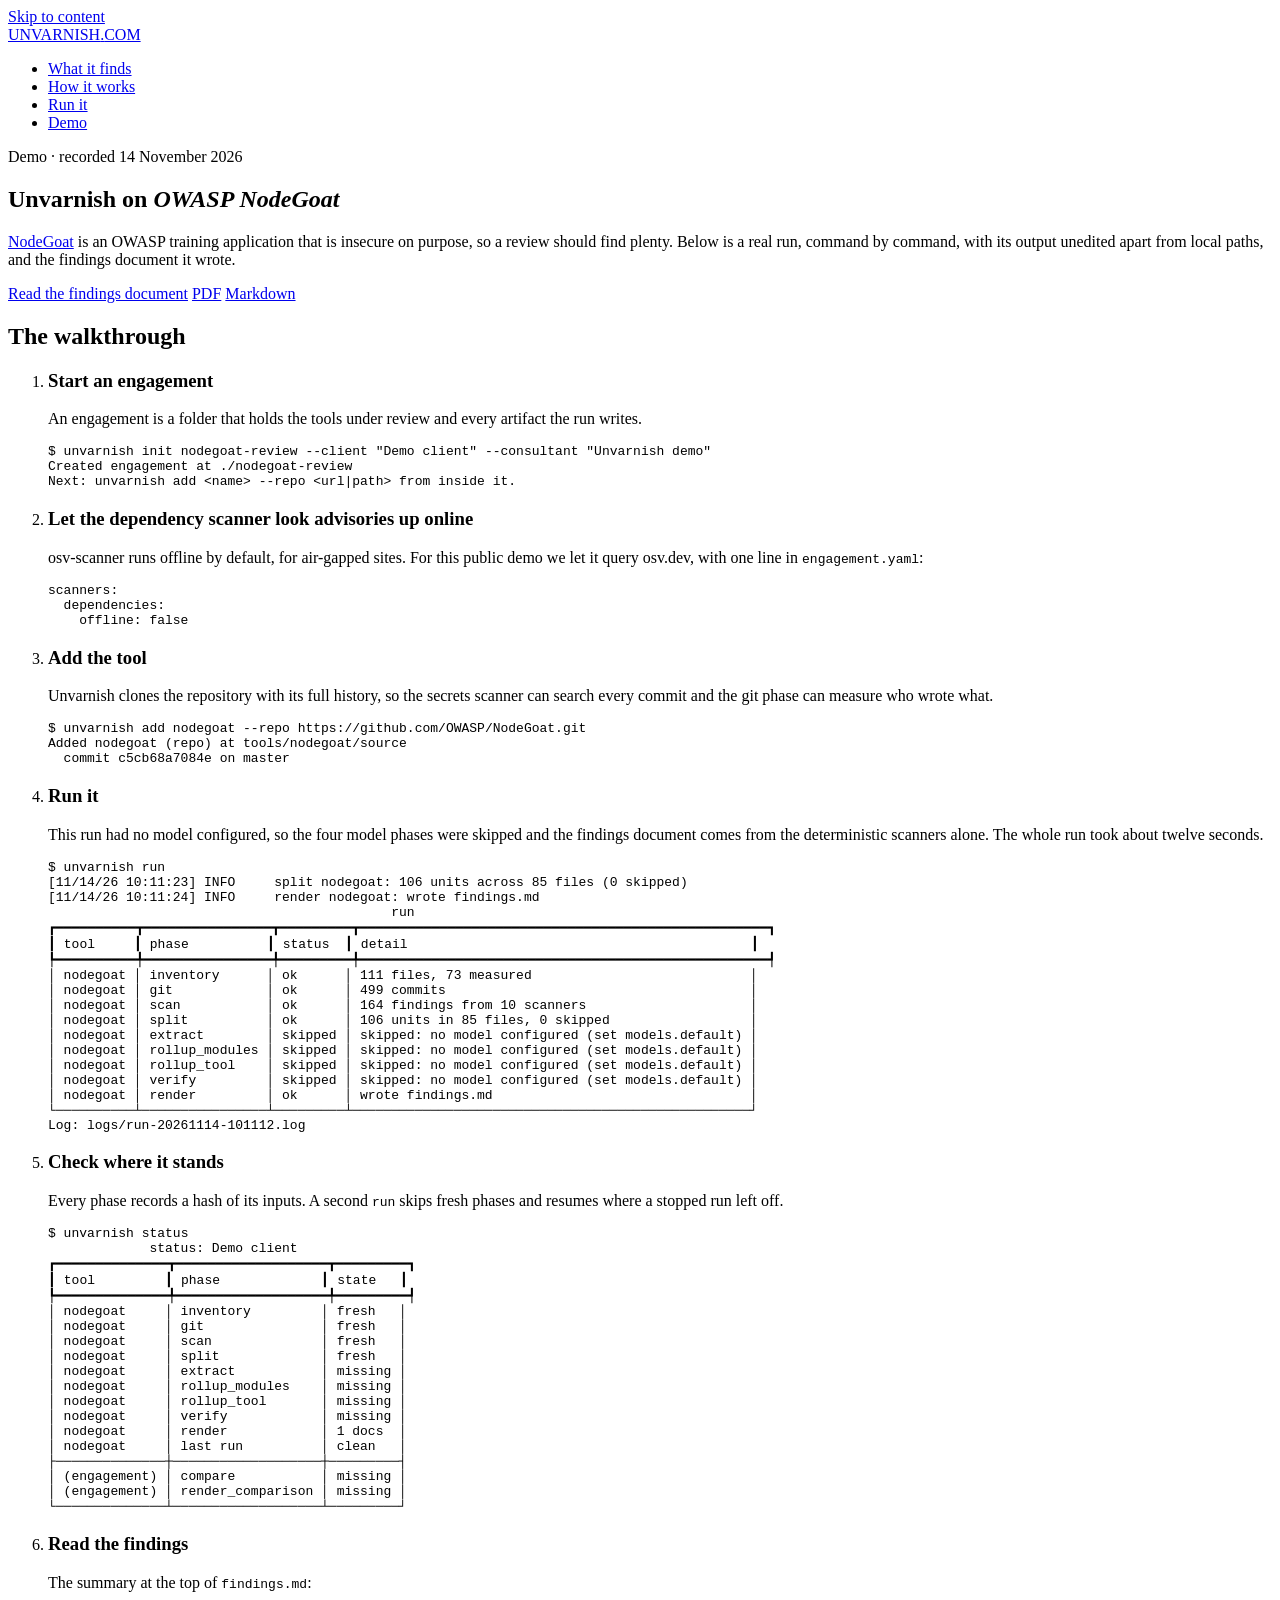
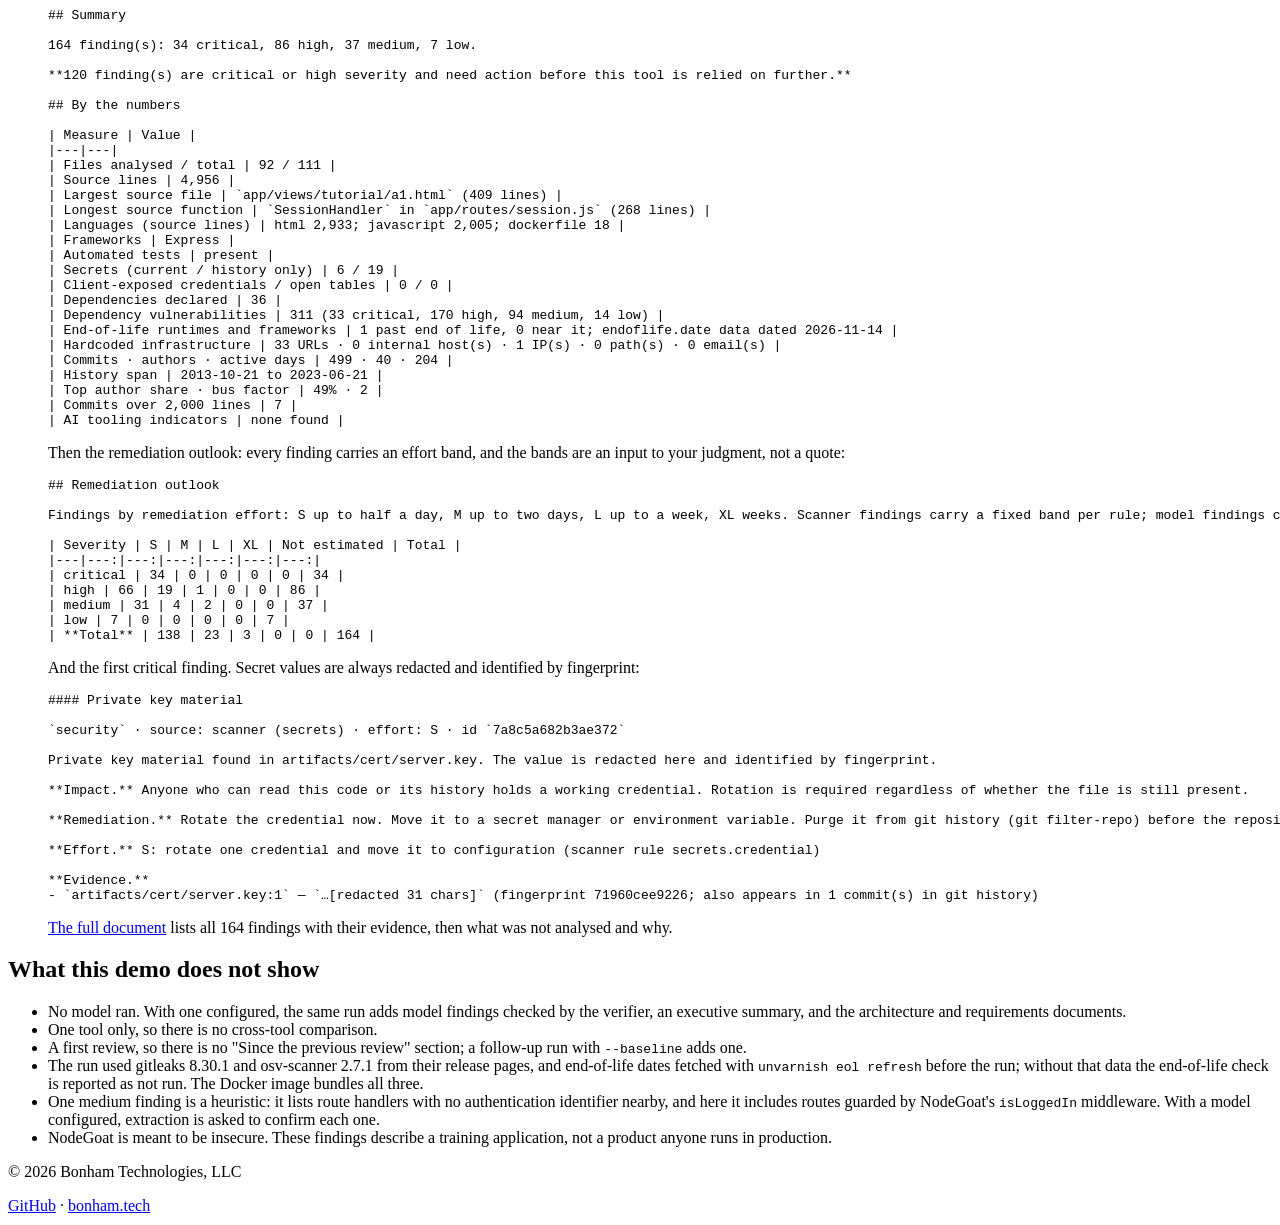
==== site/demo/index.html @ 16185971 "docs: bring site and docs up to date with the public repository (UNVAR-37) The repository went publi" ====
<!DOCTYPE html>
<html lang="en">
<head>
    <meta charset="UTF-8">
    <meta name="viewport" content="width=device-width, initial-scale=1.0">
    <title>Demo: Unvarnish on OWASP NodeGoat | Unvarnish</title>
    <meta name="description" content="A real Unvarnish run on OWASP NodeGoat, a deliberately insecure training app: the commands, their output, and the findings document exactly as produced.">
    <meta name="theme-color" content="#0a0a0b">
    <link rel="canonical" href="https://unvarnish.com/demo/">
    <link rel="icon" href="/favicon.svg" type="image/svg+xml">
    <meta property="og:title" content="Demo: Unvarnish on OWASP NodeGoat">
    <meta property="og:description" content="The commands, their output, and the findings document exactly as produced.">
    <meta property="og:type" content="article">
    <meta property="og:url" content="https://unvarnish.com/demo/">
    <meta property="og:image" content="https://unvarnish.com/og-image.png">
    <meta property="og:image:width" content="1200">
    <meta property="og:image:height" content="630">
    <meta property="og:image:alt" content="Unvarnish: the unvarnished truth about internally built software">
    <meta property="og:site_name" content="Unvarnish">
    <meta name="twitter:card" content="summary_large_image">
    <link rel="preconnect" href="https://fonts.googleapis.com">
    <link rel="preconnect" href="https://fonts.gstatic.com" crossorigin>
    <link href="https://fonts.googleapis.com/css2?family=DM+Sans:wght@400;500;600&amp;family=Geist+Mono:wght@400;600&amp;family=Instrument+Serif:ital@0;1&amp;display=swap" rel="stylesheet">
    <link rel="stylesheet" href="/site.css">
</head>
<body>
<a class="skip-link" href="#main">Skip to content</a>

<header class="top">
    <div class="container bar">
        <a class="logo" href="/">UNVARNISH<span>.</span>COM</a>
        <nav aria-label="Main">
            <ul class="nav-links">
                <li><a href="/#finds">What it finds</a></li>
                <li><a href="/#how">How it works</a></li>
                <li><a href="/#run">Run it</a></li>
                <li><a href="/demo/" aria-current="page">Demo</a></li>
            </ul>
        </nav>
    </div>
</header>

<main id="main">
    <section class="page-head">
        <div class="container">
            <p class="eyebrow">Demo · recorded 14 November 2026</p>
            <h1>Unvarnish on <em>OWASP NodeGoat</em></h1>
            <p class="lede"><a href="https://github.com/OWASP/NodeGoat">NodeGoat</a> is an
                OWASP training application that is insecure on purpose, so a review should find
                plenty. Below is a real run, command by command, with its output unedited apart
                from local paths, and the findings document it wrote.</p>
            <div class="downloads">
                <a class="btn btn-primary" href="/demo/nodegoat-findings.html">Read the findings document</a>
                <a class="btn btn-ghost" href="/demo/nodegoat-findings.pdf">PDF</a>
                <a class="btn btn-ghost" href="/demo/nodegoat-findings.md">Markdown</a>
            </div>
        </div>
    </section>

    <section class="section">
        <div class="container">
            <h2>The walkthrough</h2>
            <ol class="walk">
                <li>
                    <h3>Start an engagement</h3>
                    <p>An engagement is a folder that holds the tools under review and every
                        artifact the run writes.</p>
                    <pre class="term" tabindex="0"><code><span class="prompt">$</span> unvarnish init nodegoat-review --client &quot;Demo client&quot; --consultant &quot;Unvarnish demo&quot;
<span class="out">Created engagement at ./nodegoat-review</span>
<span class="out">Next: unvarnish add &lt;name&gt; --repo &lt;url|path&gt; from inside it.</span></code></pre>
                </li>
                <li>
                    <h3>Let the dependency scanner look advisories up online</h3>
                    <p>osv-scanner runs offline by default, for air-gapped sites. For this public
                        demo we let it query osv.dev, with one line in
                        <code>engagement.yaml</code>:</p>
                    <pre class="term" tabindex="0"><code><span class="out">scanners:
  dependencies:
    offline: false</span></code></pre>
                </li>
                <li>
                    <h3>Add the tool</h3>
                    <p>Unvarnish clones the repository with its full history, so the secrets
                        scanner can search every commit and the git phase can measure who wrote
                        what.</p>
                    <pre class="term" tabindex="0"><code><span class="prompt">$</span> unvarnish add nodegoat --repo https://github.com/OWASP/NodeGoat.git
<span class="out">Added nodegoat (repo) at tools/nodegoat/source</span>
<span class="out">  commit c5cb68a7084e on master</span></code></pre>
                </li>
                <li>
                    <h3>Run it</h3>
                    <p>This run had no model configured, so the four model phases were
                        skipped and the findings document comes from the deterministic scanners
                        alone. The whole run took about twelve seconds.</p>
                    <pre class="term" tabindex="0"><code><span class="prompt">$</span> unvarnish run
<span class="out">[11/14/26 10:11:23] INFO     split nodegoat: 106 units across 85 files (0 skipped)</span>
<span class="out">[11/14/26 10:11:24] INFO     render nodegoat: wrote findings.md</span>
<span class="out">                                            run</span>
<span class="out">┏━━━━━━━━━━┳━━━━━━━━━━━━━━━━┳━━━━━━━━━┳━━━━━━━━━━━━━━━━━━━━━━━━━━━━━━━━━━━━━━━━━━━━━━━━━━━┓</span>
<span class="out">┃ tool     ┃ phase          ┃ status  ┃ detail                                            ┃</span>
<span class="out">┡━━━━━━━━━━╇━━━━━━━━━━━━━━━━╇━━━━━━━━━╇━━━━━━━━━━━━━━━━━━━━━━━━━━━━━━━━━━━━━━━━━━━━━━━━━━━┩</span>
<span class="out">│ nodegoat │ inventory      │ ok      │ 111 files, 73 measured                            │</span>
<span class="out">│ nodegoat │ git            │ ok      │ 499 commits                                       │</span>
<span class="out">│ nodegoat │ scan           │ ok      │ 164 findings from 10 scanners                     │</span>
<span class="out">│ nodegoat │ split          │ ok      │ 106 units in 85 files, 0 skipped                  │</span>
<span class="out">│ nodegoat │ extract        │ skipped │ skipped: no model configured (set models.default) │</span>
<span class="out">│ nodegoat │ rollup_modules │ skipped │ skipped: no model configured (set models.default) │</span>
<span class="out">│ nodegoat │ rollup_tool    │ skipped │ skipped: no model configured (set models.default) │</span>
<span class="out">│ nodegoat │ verify         │ skipped │ skipped: no model configured (set models.default) │</span>
<span class="out">│ nodegoat │ render         │ ok      │ wrote findings.md                                 │</span>
<span class="out">└──────────┴────────────────┴─────────┴───────────────────────────────────────────────────┘</span>
<span class="out">Log: logs/run-20261114-101112.log</span></code></pre>
                </li>
                <li>
                    <h3>Check where it stands</h3>
                    <p>Every phase records a hash of its inputs. A second <code>run</code> skips
                        fresh phases and resumes where a stopped run left off.</p>
                    <pre class="term" tabindex="0"><code><span class="prompt">$</span> unvarnish status
<span class="out">             status: Demo client</span>
<span class="out">┏━━━━━━━━━━━━━━┳━━━━━━━━━━━━━━━━━━━┳━━━━━━━━━┓</span>
<span class="out">┃ tool         ┃ phase             ┃ state   ┃</span>
<span class="out">┡━━━━━━━━━━━━━━╇━━━━━━━━━━━━━━━━━━━╇━━━━━━━━━┩</span>
<span class="out">│ nodegoat     │ inventory         │ fresh   │</span>
<span class="out">│ nodegoat     │ git               │ fresh   │</span>
<span class="out">│ nodegoat     │ scan              │ fresh   │</span>
<span class="out">│ nodegoat     │ split             │ fresh   │</span>
<span class="out">│ nodegoat     │ extract           │ missing │</span>
<span class="out">│ nodegoat     │ rollup_modules    │ missing │</span>
<span class="out">│ nodegoat     │ rollup_tool       │ missing │</span>
<span class="out">│ nodegoat     │ verify            │ missing │</span>
<span class="out">│ nodegoat     │ render            │ 1 docs  │</span>
<span class="out">│ nodegoat     │ last run          │ clean   │</span>
<span class="out">├──────────────┼───────────────────┼─────────┤</span>
<span class="out">│ (engagement) │ compare           │ missing │</span>
<span class="out">│ (engagement) │ render_comparison │ missing │</span>
<span class="out">└──────────────┴───────────────────┴─────────┘</span></code></pre>
                </li>
                <li>
                    <h3>Read the findings</h3>
                    <p>The summary at the top of <code>findings.md</code>:</p>
                    <pre class="term md" tabindex="0"><code>## Summary

164 finding(s): 34 critical, 86 high, 37 medium, 7 low.

**120 finding(s) are critical or high severity and need action before this tool is relied on further.**

## By the numbers

| Measure | Value |
|---|---|
| Files analysed / total | 92 / 111 |
| Source lines | 4,956 |
| Largest source file | `app/views/tutorial/a1.html` (409 lines) |
| Longest source function | `SessionHandler` in `app/routes/session.js` (268 lines) |
| Languages (source lines) | html 2,933; javascript 2,005; dockerfile 18 |
| Frameworks | Express |
| Automated tests | present |
| Secrets (current / history only) | 6 / 19 |
| Client-exposed credentials / open tables | 0 / 0 |
| Dependencies declared | 36 |
| Dependency vulnerabilities | 311 (33 critical, 170 high, 94 medium, 14 low) |
| End-of-life runtimes and frameworks | 1 past end of life, 0 near it; endoflife.date data dated 2026-11-14 |
| Hardcoded infrastructure | 33 URLs · 0 internal host(s) · 1 IP(s) · 0 path(s) · 0 email(s) |
| Commits · authors · active days | 499 · 40 · 204 |
| History span | 2013-10-21 to 2023-06-21 |
| Top author share · bus factor | 49% · 2 |
| Commits over 2,000 lines | 7 |
| AI tooling indicators | none found |</code></pre>
                    <p>Then the remediation outlook: every finding carries an effort band, and
                        the bands are an input to your judgment, not a quote:</p>
                    <pre class="term md" tabindex="0"><code>## Remediation outlook

Findings by remediation effort: S up to half a day, M up to two days, L up to a week, XL weeks. Scanner findings carry a fixed band per rule; model findings carry the model's band, adjusted by the verifier where it checked the finding. The bands are an input to the consultant's judgment, not a quote.

| Severity | S | M | L | XL | Not estimated | Total |
|---|---:|---:|---:|---:|---:|---:|
| critical | 34 | 0 | 0 | 0 | 0 | 34 |
| high | 66 | 19 | 1 | 0 | 0 | 86 |
| medium | 31 | 4 | 2 | 0 | 0 | 37 |
| low | 7 | 0 | 0 | 0 | 0 | 7 |
| **Total** | 138 | 23 | 3 | 0 | 0 | 164 |</code></pre>
                    <p>And the first critical finding. Secret values are always redacted and
                        identified by fingerprint:</p>
                    <pre class="term md" tabindex="0"><code>#### Private key material

`security` · source: scanner (secrets) · effort: S · id `7a8c5a682b3ae372`

Private key material found in artifacts/cert/server.key. The value is redacted here and identified by fingerprint.

**Impact.** Anyone who can read this code or its history holds a working credential. Rotation is required regardless of whether the file is still present.

**Remediation.** Rotate the credential now. Move it to a secret manager or environment variable. Purge it from git history (git filter-repo) before the repository moves anywhere.

**Effort.** S: rotate one credential and move it to configuration (scanner rule secrets.credential)

**Evidence.**
- `artifacts/cert/server.key:1` — `…[redacted 31 chars]` (fingerprint 71960cee9226; also appears in 1 commit(s) in git history)</code></pre>
                    <p><a href="/demo/nodegoat-findings.html">The full document</a> lists all
                        164 findings with their evidence, then what was not analysed and
                        why.</p>
                </li>
            </ol>
        </div>
    </section>

    <section class="section alt">
        <div class="container narrow">
            <h2>What this demo does not show</h2>
            <ul class="caveats">
                <li>No model ran. With one configured, the same run adds model findings checked
                    by the verifier, an executive summary, and the architecture and requirements
                    documents.</li>
                <li>One tool only, so there is no cross-tool comparison.</li>
                <li>A first review, so there is no "Since the previous review" section; a
                    follow-up run with <code>--baseline</code> adds one.</li>
                <li>The run used gitleaks 8.30.1 and osv-scanner 2.7.1 from their release pages,
                    and end-of-life dates fetched with <code>unvarnish eol refresh</code> before
                    the run; without that data the end-of-life check is reported as not run. The
                    Docker image bundles all three.</li>
                <li>One medium finding is a heuristic: it lists route handlers with no
                    authentication identifier nearby, and here it includes routes guarded by
                    NodeGoat's <code>isLoggedIn</code> middleware. With a model configured,
                    extraction is asked to confirm each one.</li>
                <li>NodeGoat is meant to be insecure. These findings describe a training
                    application, not a product anyone runs in production.</li>
            </ul>
        </div>
    </section>
</main>

<footer class="foot">
    <div class="container foot-bar">
        <p>© 2026 Bonham Technologies, LLC</p>
        <p><a href="https://github.com/Bonham-Technologies/unvarnish">GitHub</a> · <a href="https://bonham.tech/">bonham.tech</a></p>
    </div>
</footer>
</body>
</html>
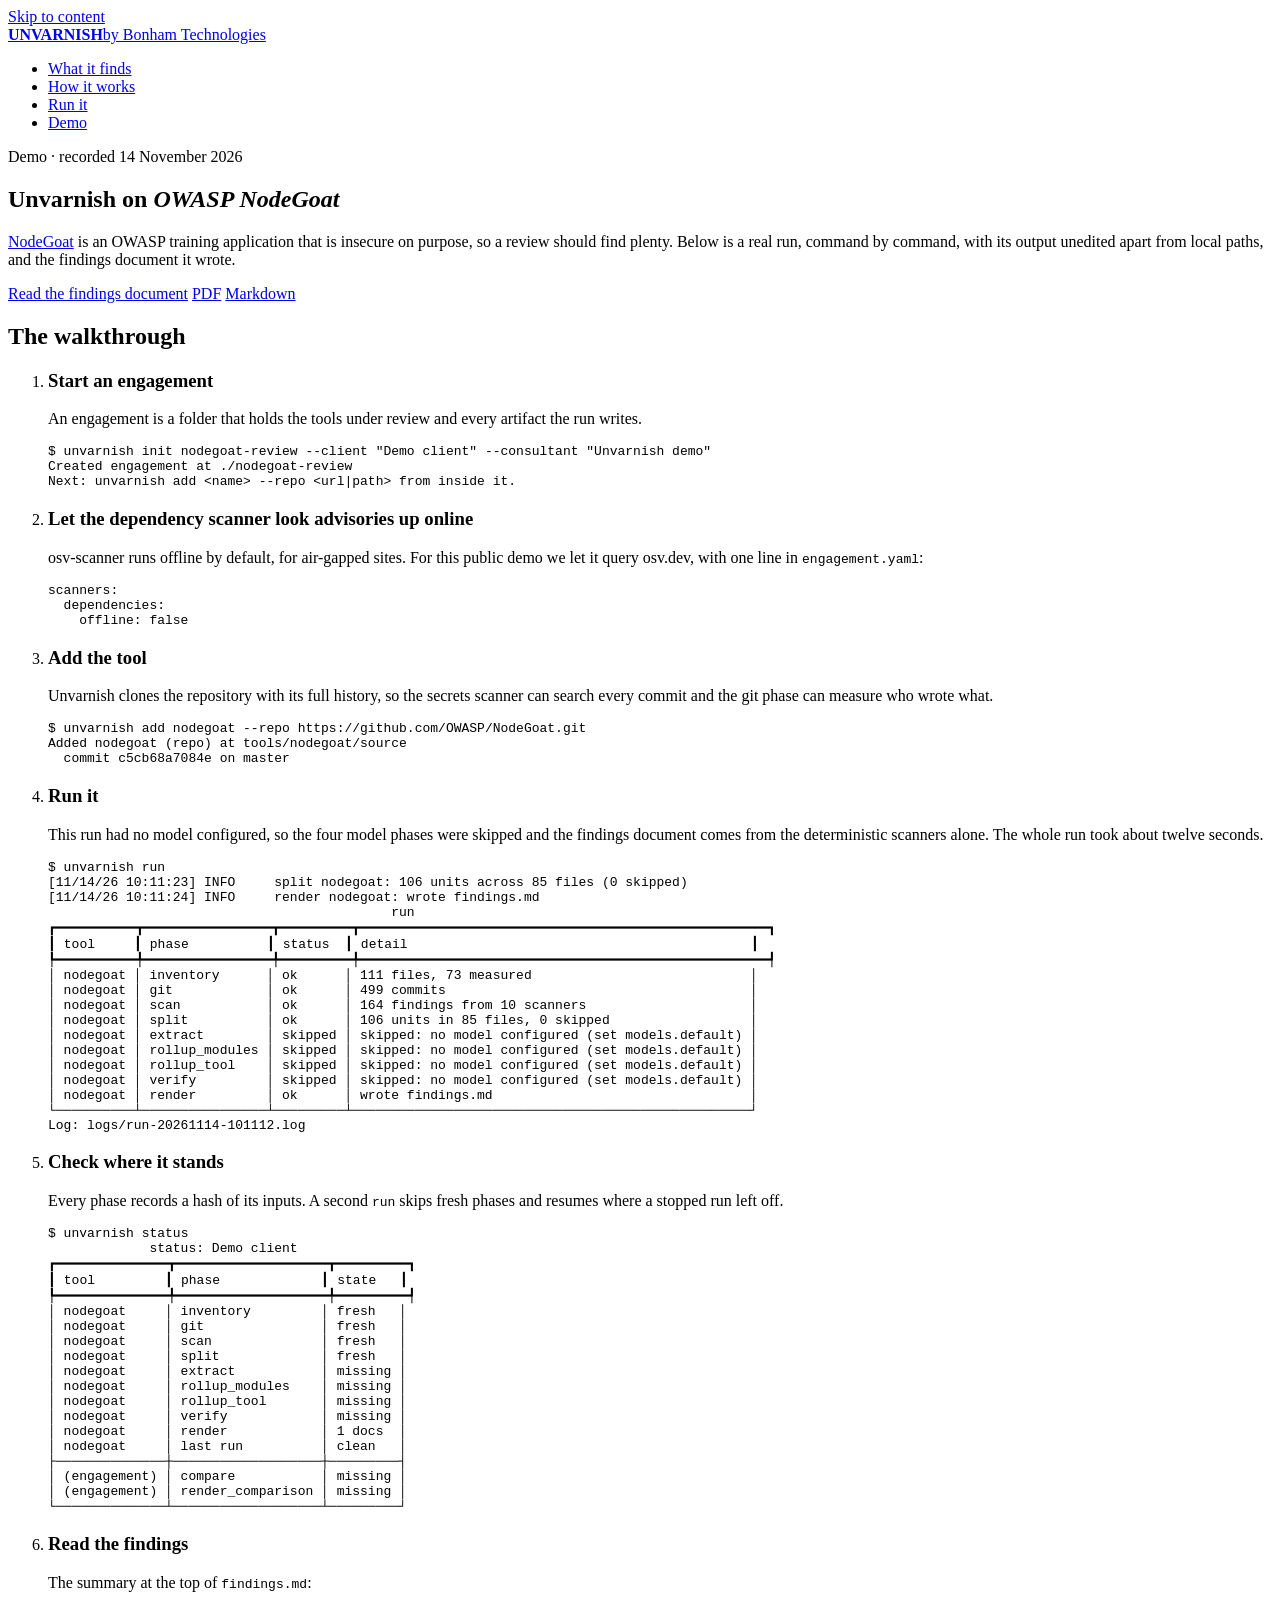
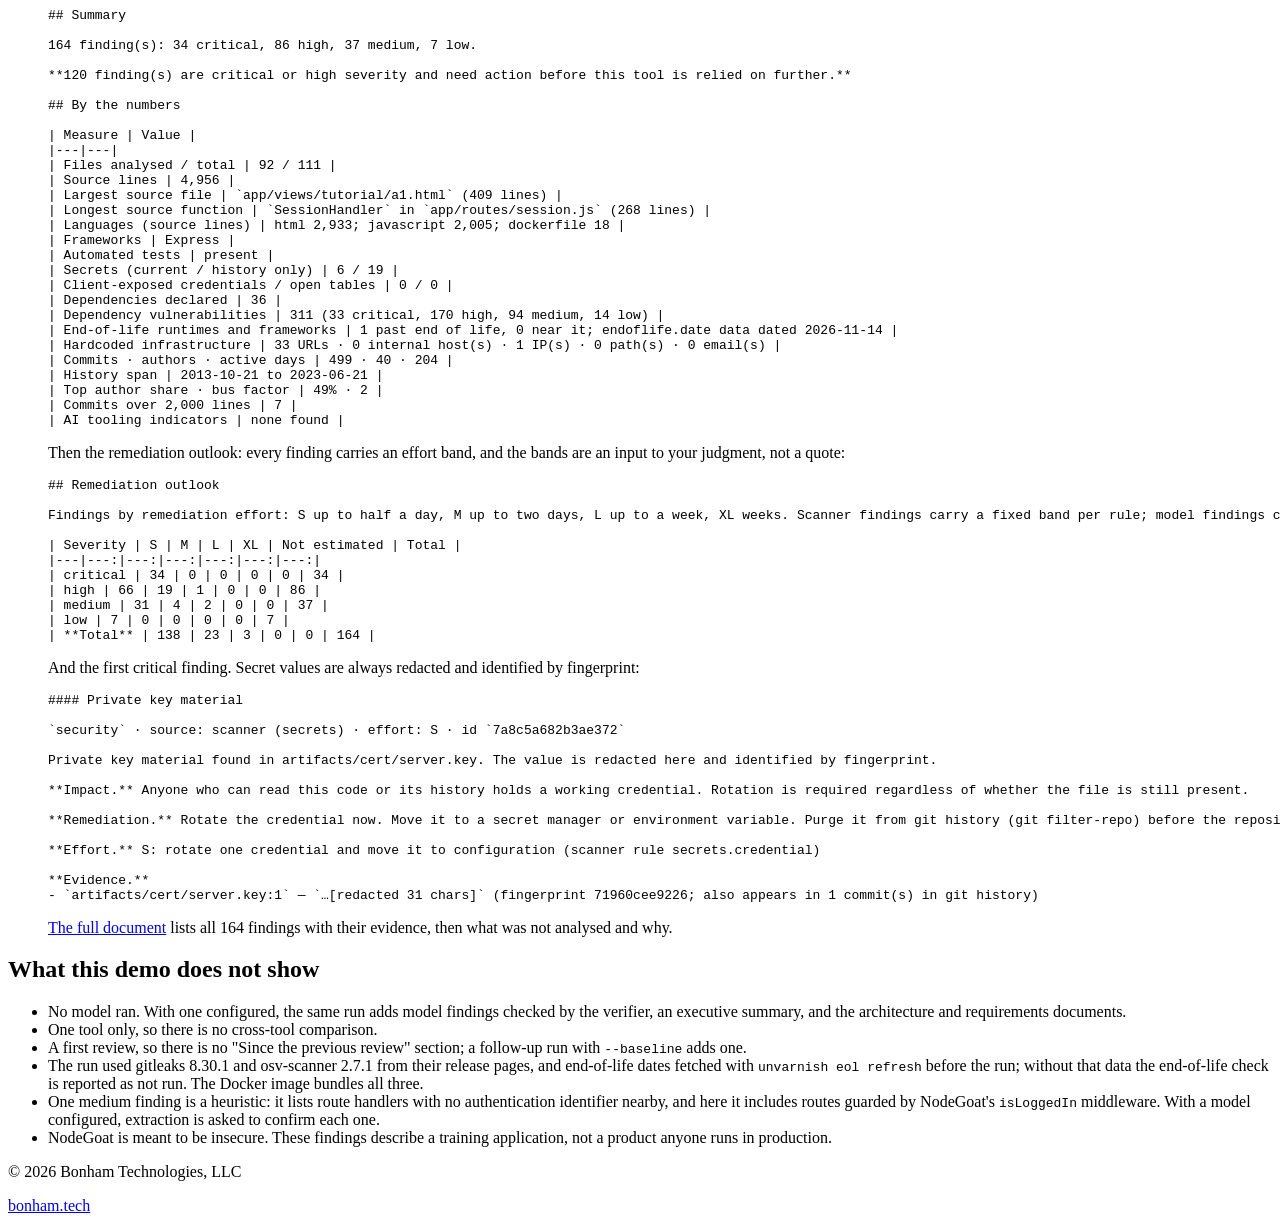
==== commit a2fa1414: "feat(site): rebuild unvarnish.com on the Bonham Technologies design system (UNVAR-74) The site still" ====
--- a/site/demo/index.html
+++ b/site/demo/index.html
@@ -5,7 +5,8 @@
     <meta name="viewport" content="width=device-width, initial-scale=1.0">
     <title>Demo: Unvarnish on OWASP NodeGoat | Unvarnish</title>
     <meta name="description" content="A real Unvarnish run on OWASP NodeGoat, a deliberately insecure training app: the commands, their output, and the findings document exactly as produced.">
-    <meta name="theme-color" content="#0a0a0b">
+    <meta name="theme-color" content="#f3f0e8" media="(prefers-color-scheme: light)">
+    <meta name="theme-color" content="#0f1113" media="(prefers-color-scheme: dark)">
     <link rel="canonical" href="https://unvarnish.com/demo/">
     <link rel="icon" href="/favicon.svg" type="image/svg+xml">
     <meta property="og:title" content="Demo: Unvarnish on OWASP NodeGoat">
@@ -18,9 +19,7 @@
     <meta property="og:image:alt" content="Unvarnish: the unvarnished truth about internally built software">
     <meta property="og:site_name" content="Unvarnish">
     <meta name="twitter:card" content="summary_large_image">
-    <link rel="preconnect" href="https://fonts.googleapis.com">
-    <link rel="preconnect" href="https://fonts.gstatic.com" crossorigin>
-    <link href="https://fonts.googleapis.com/css2?family=DM+Sans:wght@400;500;600&amp;family=Geist+Mono:wght@400;600&amp;family=Instrument+Serif:ital@0;1&amp;display=swap" rel="stylesheet">
+    <link rel="preload" href="/fonts/archivo-latin-wght-normal.woff2" as="font" type="font/woff2" crossorigin>
     <link rel="stylesheet" href="/site.css">
 </head>
 <body>
@@ -28,7 +27,7 @@
 
 <header class="top">
     <div class="container bar">
-        <a class="logo" href="/">UNVARNISH<span>.</span>COM</a>
+        <a class="logo" href="/" aria-label="Unvarnish, by Bonham Technologies"><b>UNVARNISH</b><span>by Bonham Technologies</span></a>
         <nav aria-label="Main">
             <ul class="nav-links">
                 <li><a href="/#finds">What it finds</a></li>
@@ -231,7 +230,7 @@
 <footer class="foot">
     <div class="container foot-bar">
         <p>© 2026 Bonham Technologies, LLC</p>
-        <p><a href="https://github.com/Bonham-Technologies/unvarnish">GitHub</a> · <a href="https://bonham.tech/">bonham.tech</a></p>
+        <p><a href="https://bonham.tech/">bonham.tech</a></p>
     </div>
 </footer>
 </body>
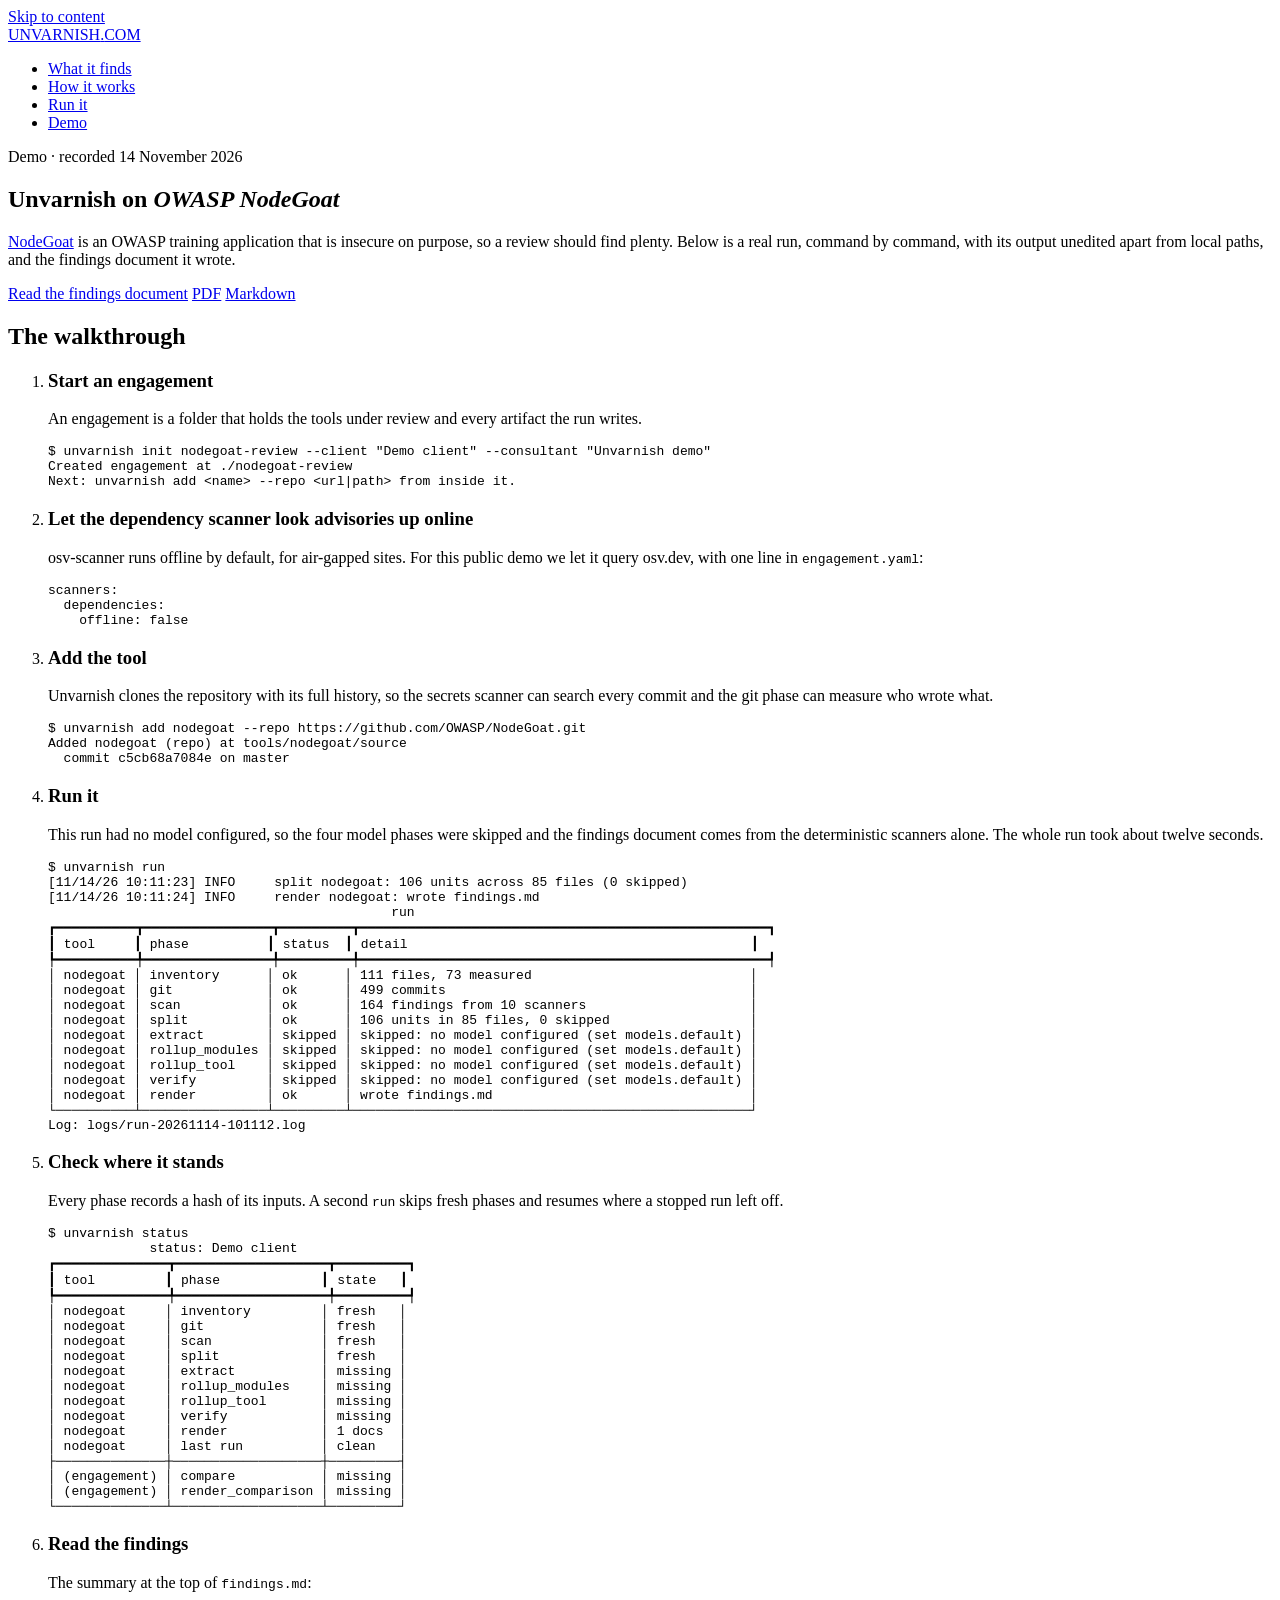
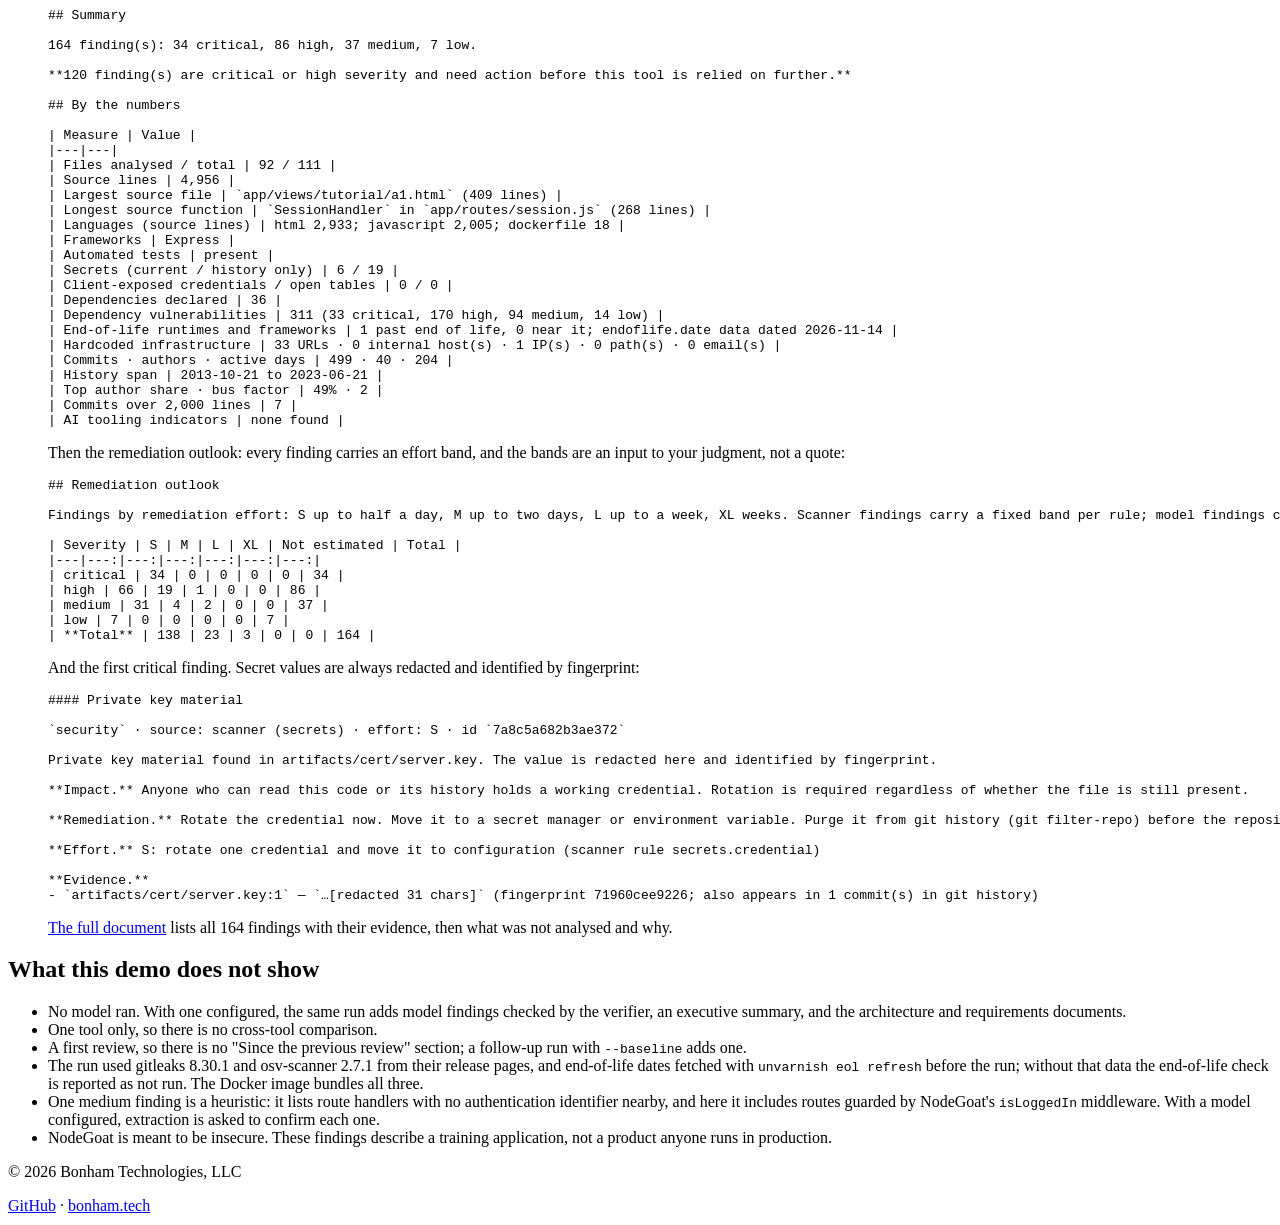
==== commit b0199965: "docs: bring site and docs up to date with the public repository (UNVAR-37) (#9)" ====
--- a/site/demo/index.html
+++ b/site/demo/index.html
@@ -5,8 +5,7 @@
     <meta name="viewport" content="width=device-width, initial-scale=1.0">
     <title>Demo: Unvarnish on OWASP NodeGoat | Unvarnish</title>
     <meta name="description" content="A real Unvarnish run on OWASP NodeGoat, a deliberately insecure training app: the commands, their output, and the findings document exactly as produced.">
-    <meta name="theme-color" content="#f3f0e8" media="(prefers-color-scheme: light)">
-    <meta name="theme-color" content="#0f1113" media="(prefers-color-scheme: dark)">
+    <meta name="theme-color" content="#0a0a0b">
     <link rel="canonical" href="https://unvarnish.com/demo/">
     <link rel="icon" href="/favicon.svg" type="image/svg+xml">
     <meta property="og:title" content="Demo: Unvarnish on OWASP NodeGoat">
@@ -19,7 +18,9 @@
     <meta property="og:image:alt" content="Unvarnish: the unvarnished truth about internally built software">
     <meta property="og:site_name" content="Unvarnish">
     <meta name="twitter:card" content="summary_large_image">
-    <link rel="preload" href="/fonts/archivo-latin-wght-normal.woff2" as="font" type="font/woff2" crossorigin>
+    <link rel="preconnect" href="https://fonts.googleapis.com">
+    <link rel="preconnect" href="https://fonts.gstatic.com" crossorigin>
+    <link href="https://fonts.googleapis.com/css2?family=DM+Sans:wght@400;500;600&amp;family=Geist+Mono:wght@400;600&amp;family=Instrument+Serif:ital@0;1&amp;display=swap" rel="stylesheet">
     <link rel="stylesheet" href="/site.css">
 </head>
 <body>
@@ -27,7 +28,7 @@
 
 <header class="top">
     <div class="container bar">
-        <a class="logo" href="/" aria-label="Unvarnish, by Bonham Technologies"><b>UNVARNISH</b><span>by Bonham Technologies</span></a>
+        <a class="logo" href="/">UNVARNISH<span>.</span>COM</a>
         <nav aria-label="Main">
             <ul class="nav-links">
                 <li><a href="/#finds">What it finds</a></li>
@@ -230,7 +231,7 @@
 <footer class="foot">
     <div class="container foot-bar">
         <p>© 2026 Bonham Technologies, LLC</p>
-        <p><a href="https://bonham.tech/">bonham.tech</a></p>
+        <p><a href="https://github.com/Bonham-Technologies/unvarnish">GitHub</a> · <a href="https://bonham.tech/">bonham.tech</a></p>
     </div>
 </footer>
 </body>
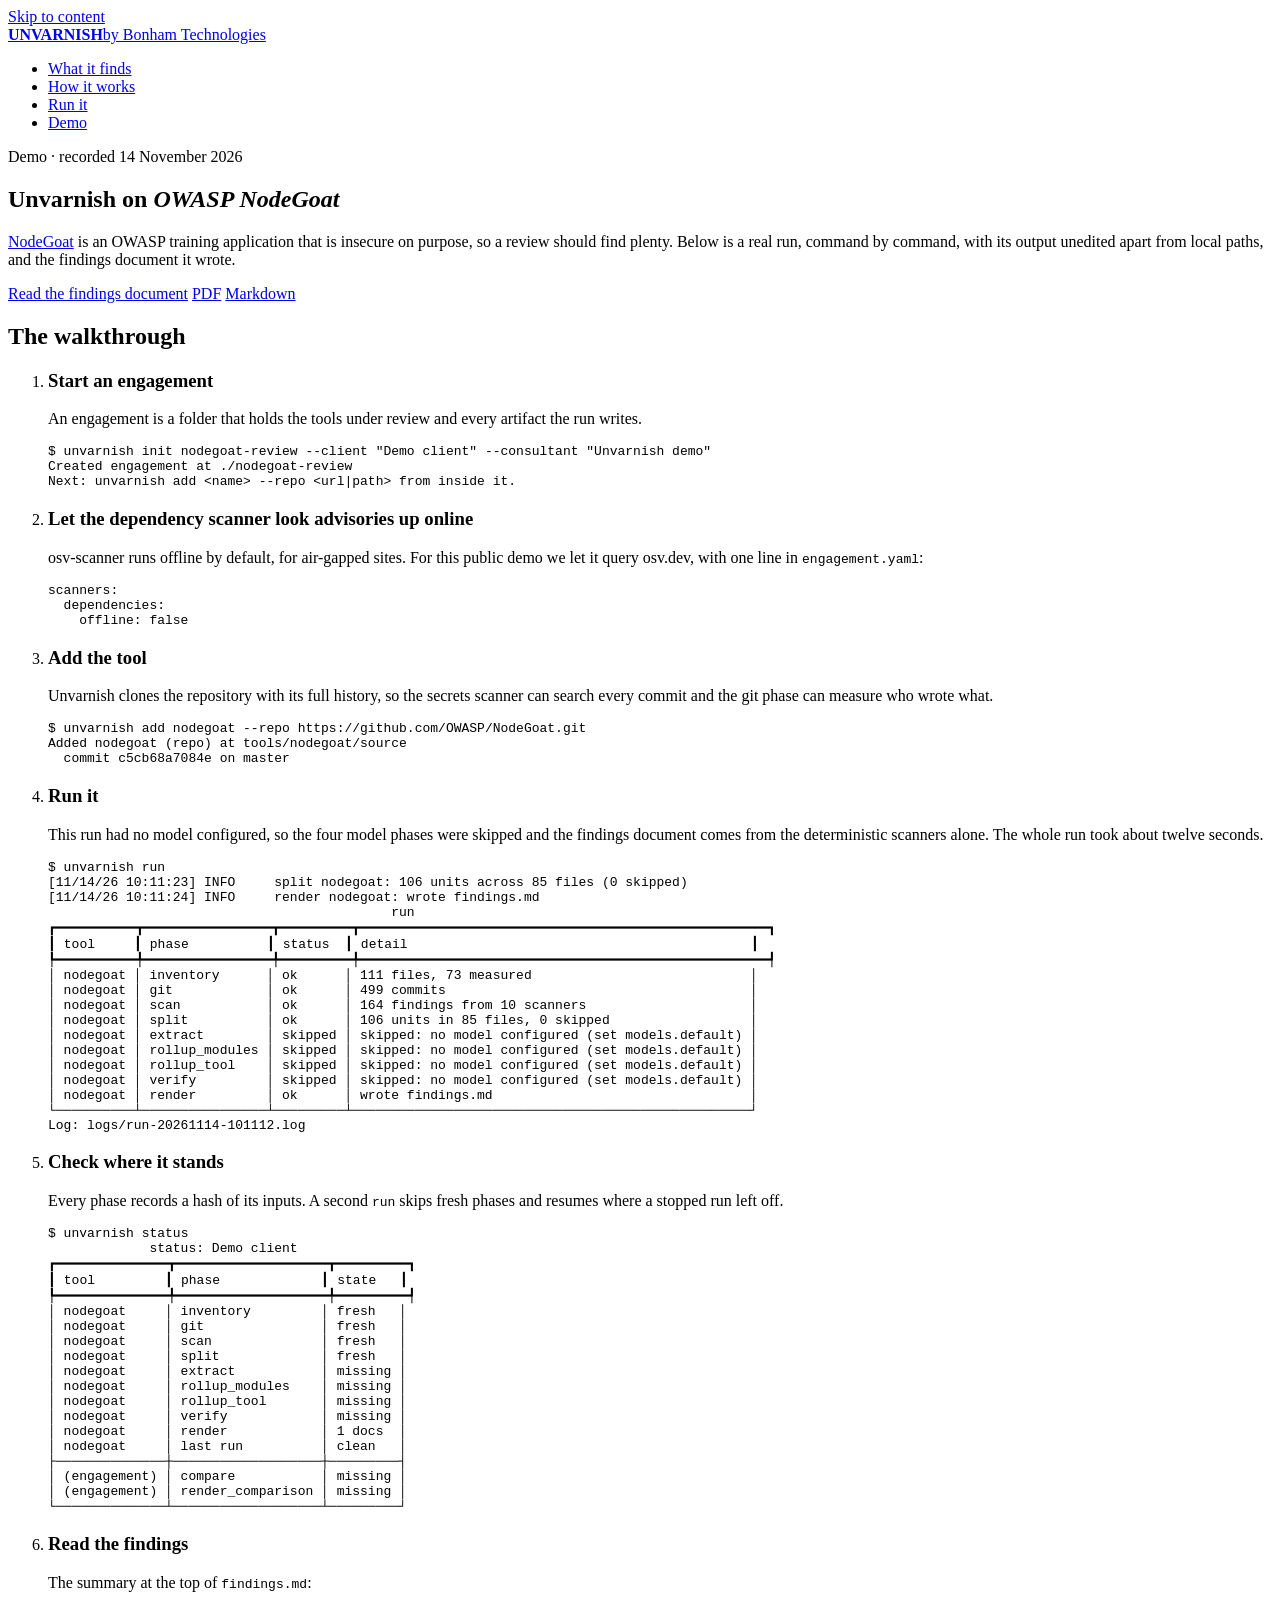
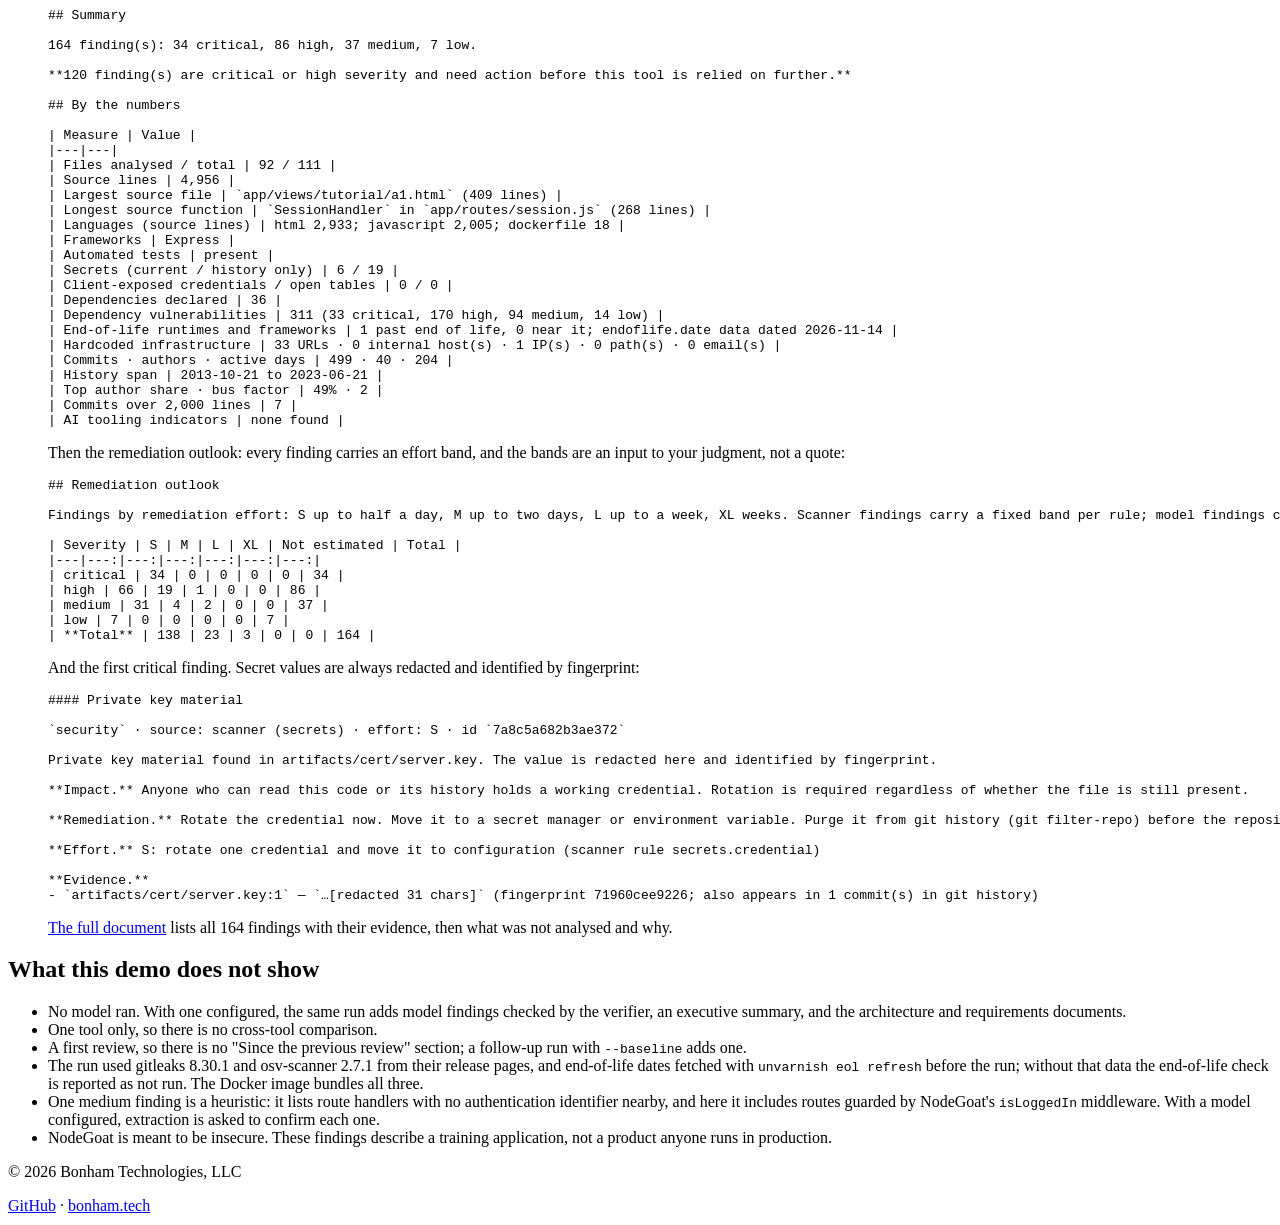
==== commit 8b5d175a: "Merge main into feat/site-brand-retool main gained the public-repository update (UNVAR-37), which to" ====
--- a/site/demo/index.html
+++ b/site/demo/index.html
@@ -5,7 +5,8 @@
     <meta name="viewport" content="width=device-width, initial-scale=1.0">
     <title>Demo: Unvarnish on OWASP NodeGoat | Unvarnish</title>
     <meta name="description" content="A real Unvarnish run on OWASP NodeGoat, a deliberately insecure training app: the commands, their output, and the findings document exactly as produced.">
-    <meta name="theme-color" content="#0a0a0b">
+    <meta name="theme-color" content="#f3f0e8" media="(prefers-color-scheme: light)">
+    <meta name="theme-color" content="#0f1113" media="(prefers-color-scheme: dark)">
     <link rel="canonical" href="https://unvarnish.com/demo/">
     <link rel="icon" href="/favicon.svg" type="image/svg+xml">
     <meta property="og:title" content="Demo: Unvarnish on OWASP NodeGoat">
@@ -18,9 +19,7 @@
     <meta property="og:image:alt" content="Unvarnish: the unvarnished truth about internally built software">
     <meta property="og:site_name" content="Unvarnish">
     <meta name="twitter:card" content="summary_large_image">
-    <link rel="preconnect" href="https://fonts.googleapis.com">
-    <link rel="preconnect" href="https://fonts.gstatic.com" crossorigin>
-    <link href="https://fonts.googleapis.com/css2?family=DM+Sans:wght@400;500;600&amp;family=Geist+Mono:wght@400;600&amp;family=Instrument+Serif:ital@0;1&amp;display=swap" rel="stylesheet">
+    <link rel="preload" href="/fonts/archivo-latin-wght-normal.woff2" as="font" type="font/woff2" crossorigin>
     <link rel="stylesheet" href="/site.css">
 </head>
 <body>
@@ -28,7 +27,7 @@
 
 <header class="top">
     <div class="container bar">
-        <a class="logo" href="/">UNVARNISH<span>.</span>COM</a>
+        <a class="logo" href="/" aria-label="Unvarnish, by Bonham Technologies"><b>UNVARNISH</b><span>by Bonham Technologies</span></a>
         <nav aria-label="Main">
             <ul class="nav-links">
                 <li><a href="/#finds">What it finds</a></li>
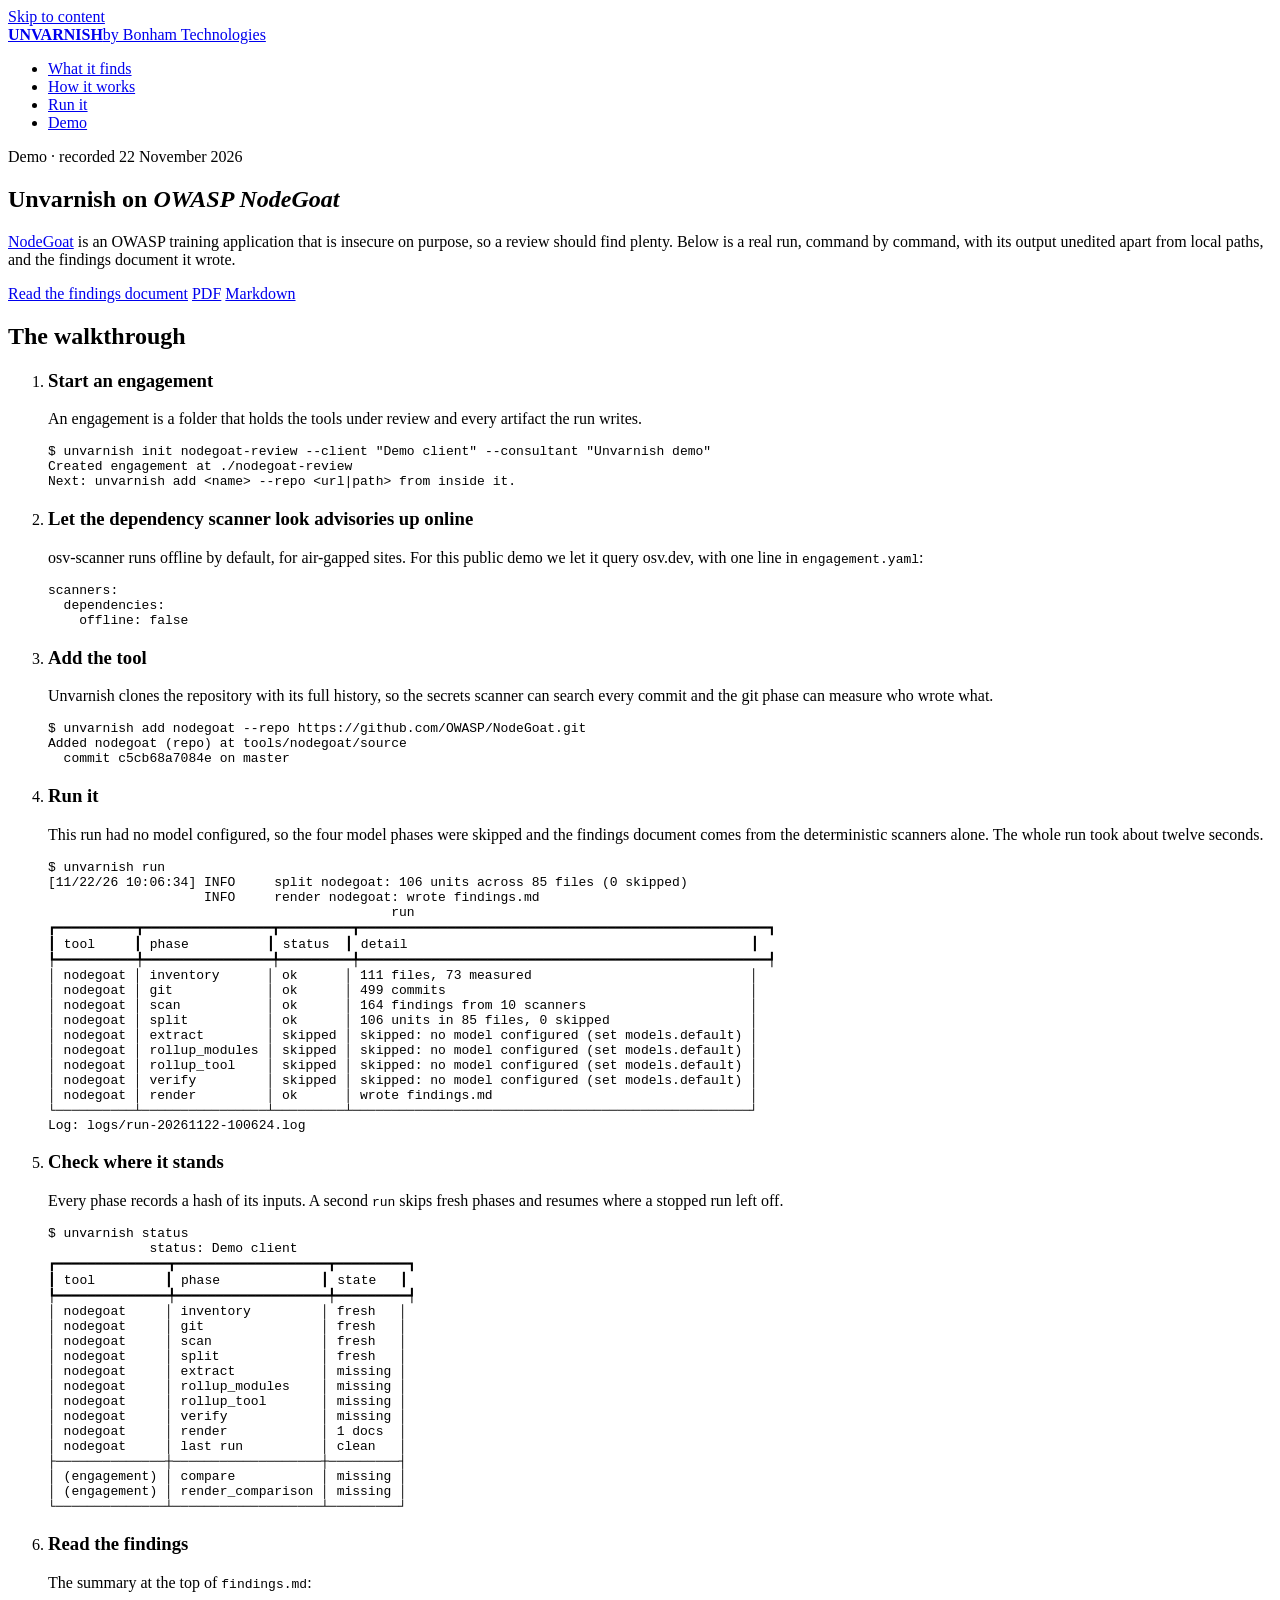
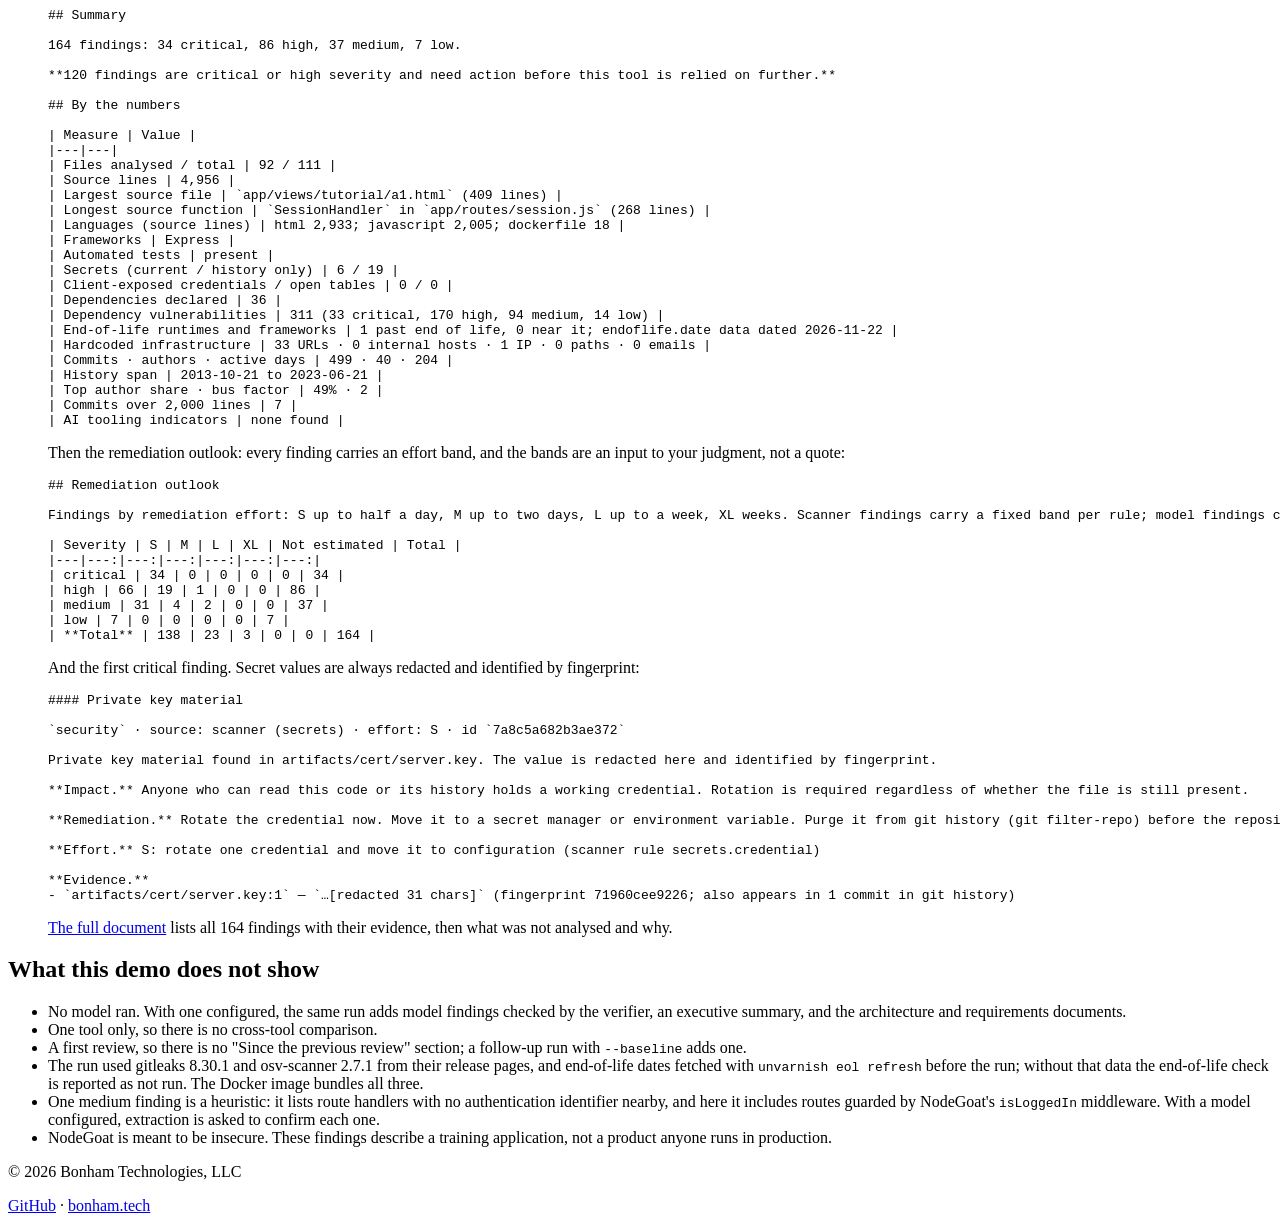
==== commit 07db00de: "docs: re-record the unvarnish.com demo with current main The published NodeGoat sample predated four" ====
--- a/site/demo/index.html
+++ b/site/demo/index.html
@@ -42,7 +42,7 @@
 <main id="main">
     <section class="page-head">
         <div class="container">
-            <p class="eyebrow">Demo · recorded 14 November 2026</p>
+            <p class="eyebrow">Demo · recorded 22 November 2026</p>
             <h1>Unvarnish on <em>OWASP NodeGoat</em></h1>
             <p class="lede"><a href="https://github.com/OWASP/NodeGoat">NodeGoat</a> is an
                 OWASP training application that is insecure on purpose, so a review should find
@@ -92,8 +92,8 @@
                         skipped and the findings document comes from the deterministic scanners
                         alone. The whole run took about twelve seconds.</p>
                     <pre class="term" tabindex="0"><code><span class="prompt">$</span> unvarnish run
-<span class="out">[11/14/26 10:11:23] INFO     split nodegoat: 106 units across 85 files (0 skipped)</span>
-<span class="out">[11/14/26 10:11:24] INFO     render nodegoat: wrote findings.md</span>
+<span class="out">[11/22/26 10:06:34] INFO     split nodegoat: 106 units across 85 files (0 skipped)</span>
+<span class="out">                    INFO     render nodegoat: wrote findings.md</span>
 <span class="out">                                            run</span>
 <span class="out">┏━━━━━━━━━━┳━━━━━━━━━━━━━━━━┳━━━━━━━━━┳━━━━━━━━━━━━━━━━━━━━━━━━━━━━━━━━━━━━━━━━━━━━━━━━━━━┓</span>
 <span class="out">┃ tool     ┃ phase          ┃ status  ┃ detail                                            ┃</span>
@@ -108,7 +108,7 @@
 <span class="out">│ nodegoat │ verify         │ skipped │ skipped: no model configured (set models.default) │</span>
 <span class="out">│ nodegoat │ render         │ ok      │ wrote findings.md                                 │</span>
 <span class="out">└──────────┴────────────────┴─────────┴───────────────────────────────────────────────────┘</span>
-<span class="out">Log: logs/run-20261114-101112.log</span></code></pre>
+<span class="out">Log: logs/run-20261122-100624.log</span></code></pre>
                 </li>
                 <li>
                     <h3>Check where it stands</h3>
@@ -139,9 +139,9 @@
                     <p>The summary at the top of <code>findings.md</code>:</p>
                     <pre class="term md" tabindex="0"><code>## Summary
 
-164 finding(s): 34 critical, 86 high, 37 medium, 7 low.
-
-**120 finding(s) are critical or high severity and need action before this tool is relied on further.**
+164 findings: 34 critical, 86 high, 37 medium, 7 low.
+
+**120 findings are critical or high severity and need action before this tool is relied on further.**
 
 ## By the numbers
 
@@ -158,8 +158,8 @@
 | Client-exposed credentials / open tables | 0 / 0 |
 | Dependencies declared | 36 |
 | Dependency vulnerabilities | 311 (33 critical, 170 high, 94 medium, 14 low) |
-| End-of-life runtimes and frameworks | 1 past end of life, 0 near it; endoflife.date data dated 2026-11-14 |
-| Hardcoded infrastructure | 33 URLs · 0 internal host(s) · 1 IP(s) · 0 path(s) · 0 email(s) |
+| End-of-life runtimes and frameworks | 1 past end of life, 0 near it; endoflife.date data dated 2026-11-22 |
+| Hardcoded infrastructure | 33 URLs · 0 internal hosts · 1 IP · 0 paths · 0 emails |
 | Commits · authors · active days | 499 · 40 · 204 |
 | History span | 2013-10-21 to 2023-06-21 |
 | Top author share · bus factor | 49% · 2 |
@@ -193,7 +193,7 @@
 **Effort.** S: rotate one credential and move it to configuration (scanner rule secrets.credential)
 
 **Evidence.**
-- `artifacts/cert/server.key:1` — `…[redacted 31 chars]` (fingerprint 71960cee9226; also appears in 1 commit(s) in git history)</code></pre>
+- `artifacts/cert/server.key:1` — `…[redacted 31 chars]` (fingerprint 71960cee9226; also appears in 1 commit in git history)</code></pre>
                     <p><a href="/demo/nodegoat-findings.html">The full document</a> lists all
                         164 findings with their evidence, then what was not analysed and
                         why.</p>
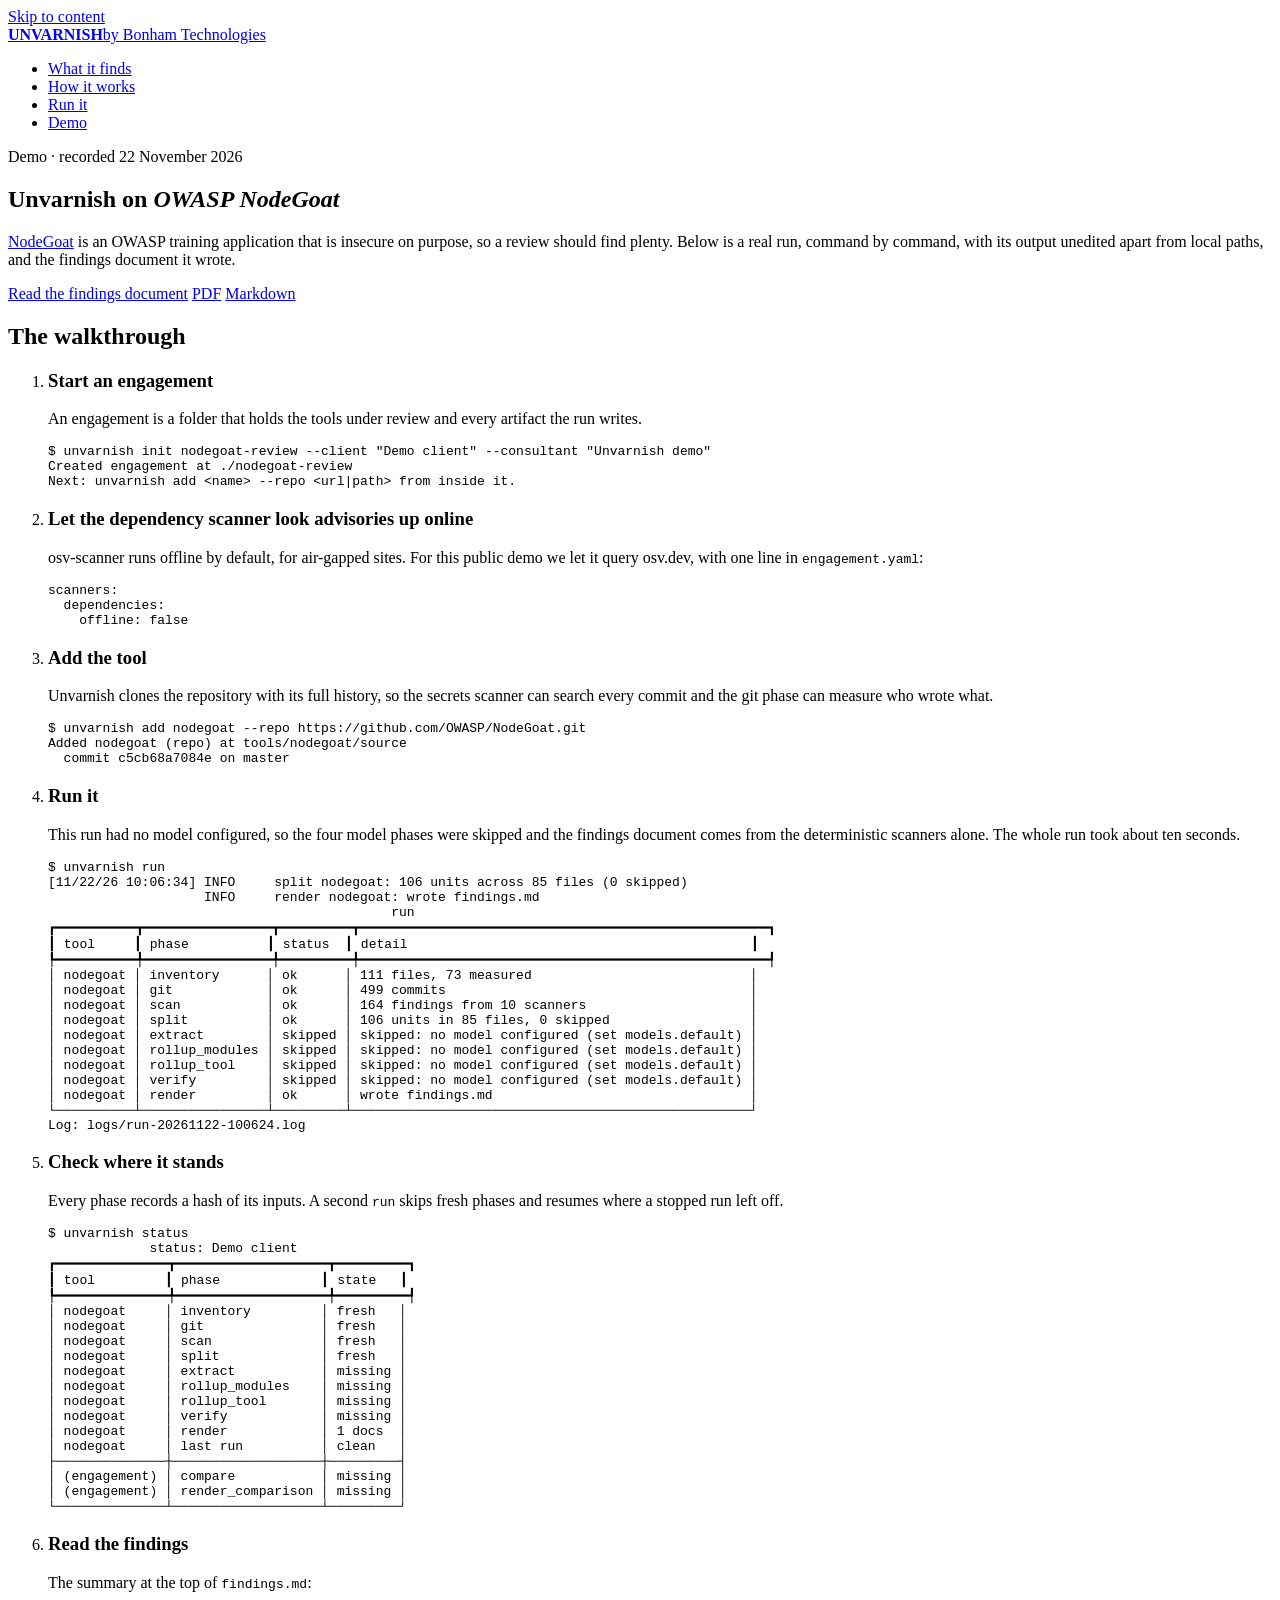
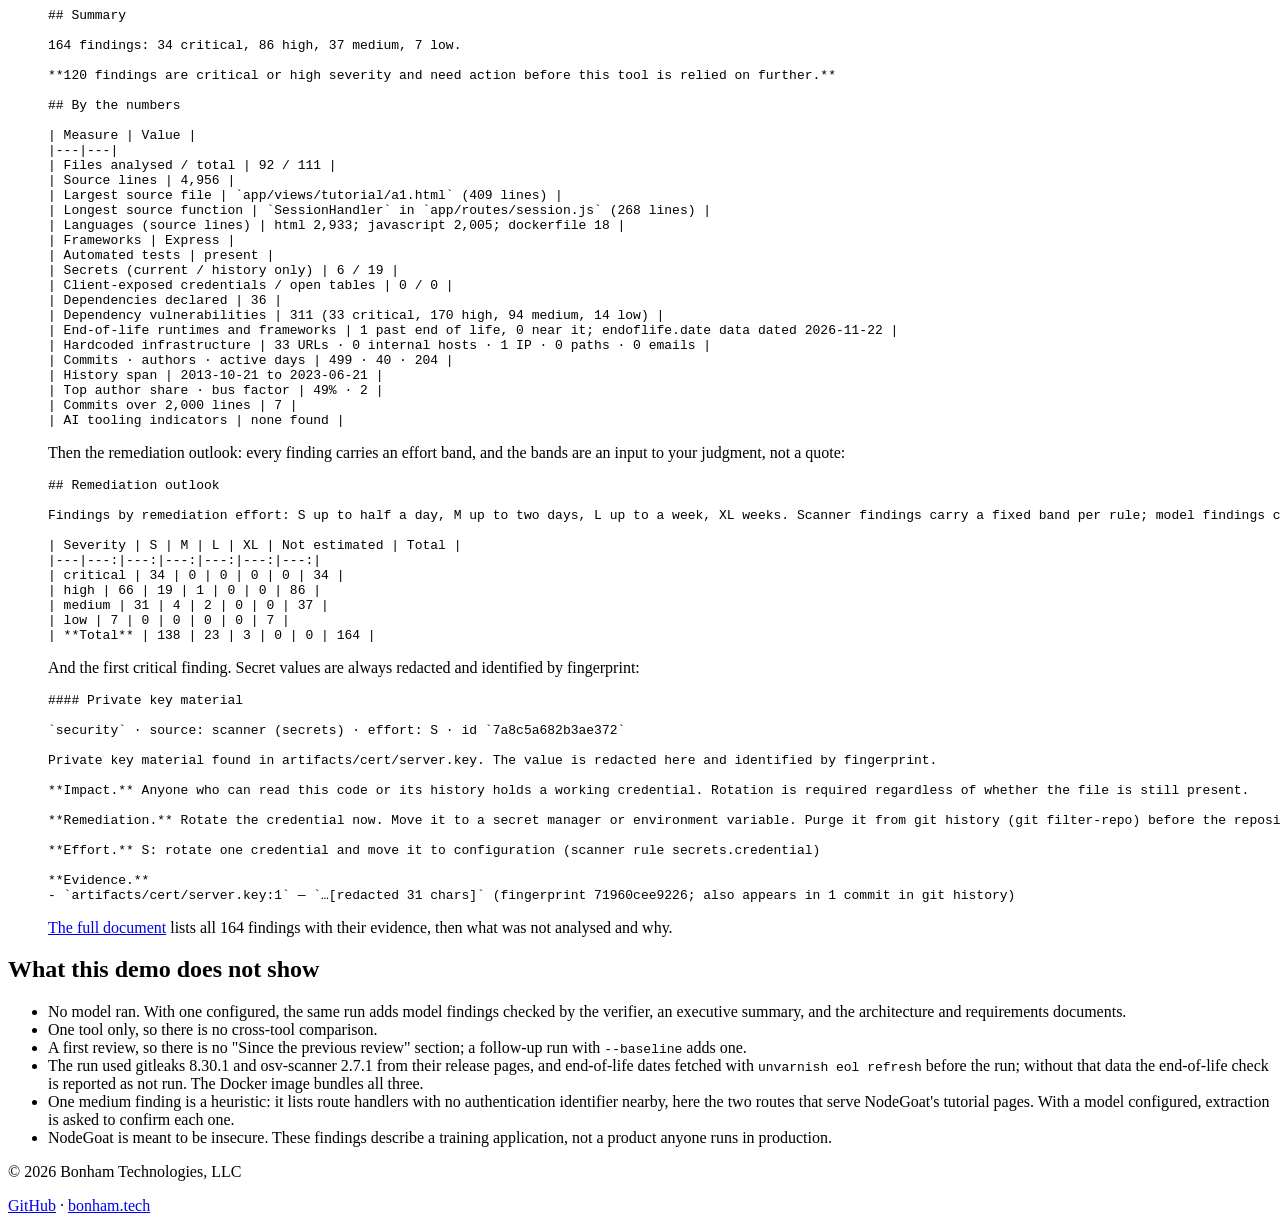
==== commit 9bfb9c62: "docs: match the demo page's caveats to the new recording The route-handler heuristic no longer lists" ====
--- a/site/demo/index.html
+++ b/site/demo/index.html
@@ -90,7 +90,7 @@
                     <h3>Run it</h3>
                     <p>This run had no model configured, so the four model phases were
                         skipped and the findings document comes from the deterministic scanners
-                        alone. The whole run took about twelve seconds.</p>
+                        alone. The whole run took about ten seconds.</p>
                     <pre class="term" tabindex="0"><code><span class="prompt">$</span> unvarnish run
 <span class="out">[11/22/26 10:06:34] INFO     split nodegoat: 106 units across 85 files (0 skipped)</span>
 <span class="out">                    INFO     render nodegoat: wrote findings.md</span>
@@ -217,9 +217,9 @@
                     the run; without that data the end-of-life check is reported as not run. The
                     Docker image bundles all three.</li>
                 <li>One medium finding is a heuristic: it lists route handlers with no
-                    authentication identifier nearby, and here it includes routes guarded by
-                    NodeGoat's <code>isLoggedIn</code> middleware. With a model configured,
-                    extraction is asked to confirm each one.</li>
+                    authentication identifier nearby, here the two routes that serve NodeGoat's
+                    tutorial pages. With a model configured, extraction is asked to confirm
+                    each one.</li>
                 <li>NodeGoat is meant to be insecure. These findings describe a training
                     application, not a product anyone runs in production.</li>
             </ul>
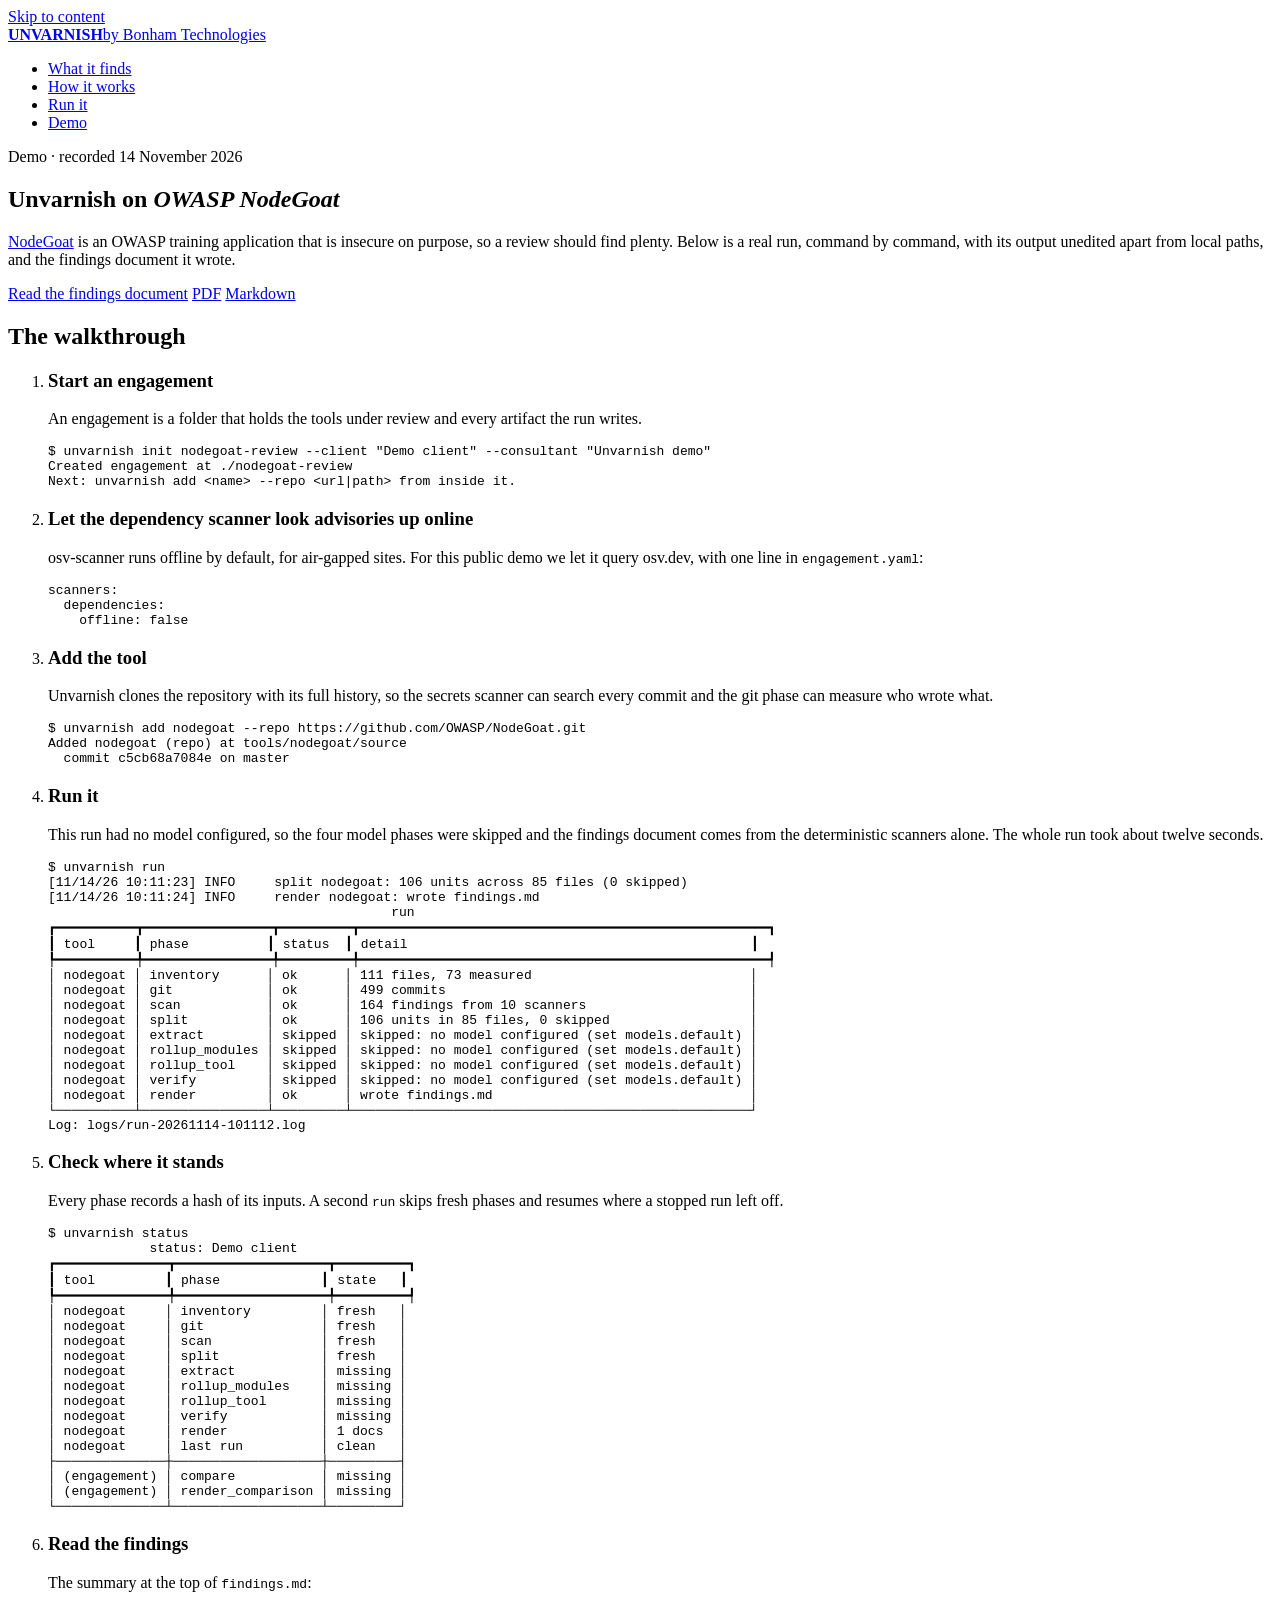
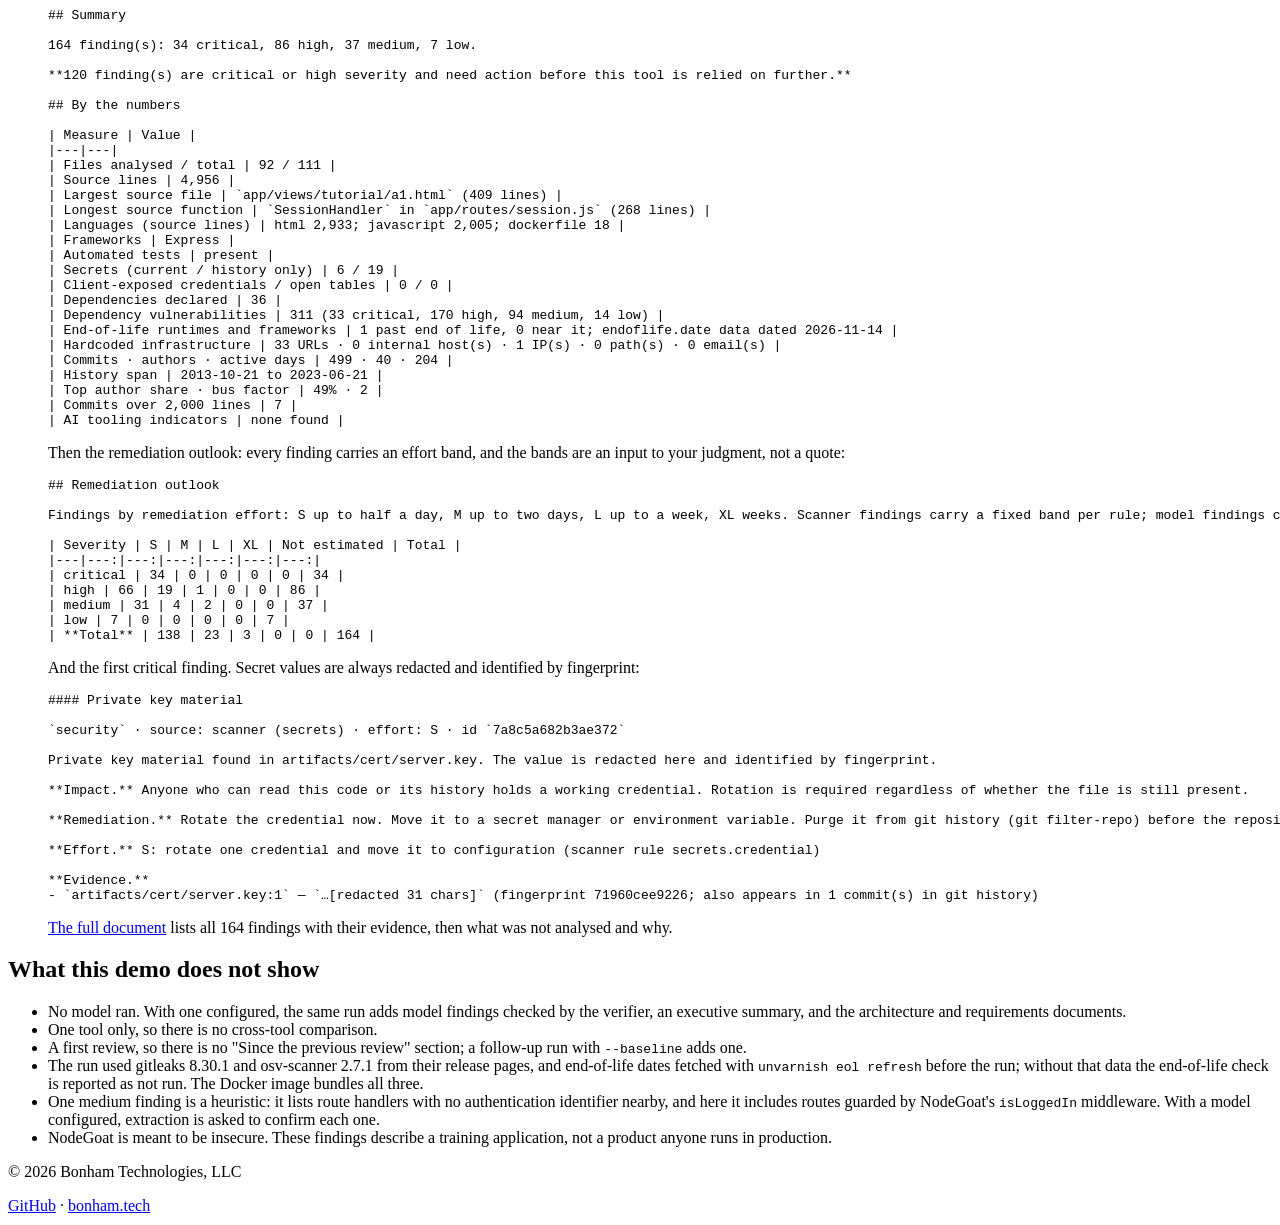
==== commit 37c4625e: "docs: the site lives at unvarnish.tech (UNVAR-96) The owner moved the public site to unvarnish.tech " ====
--- a/site/demo/index.html
+++ b/site/demo/index.html
@@ -7,13 +7,13 @@
     <meta name="description" content="A real Unvarnish run on OWASP NodeGoat, a deliberately insecure training app: the commands, their output, and the findings document exactly as produced.">
     <meta name="theme-color" content="#f3f0e8" media="(prefers-color-scheme: light)">
     <meta name="theme-color" content="#0f1113" media="(prefers-color-scheme: dark)">
-    <link rel="canonical" href="https://unvarnish.com/demo/">
+    <link rel="canonical" href="https://unvarnish.tech/demo/">
     <link rel="icon" href="/favicon.svg" type="image/svg+xml">
     <meta property="og:title" content="Demo: Unvarnish on OWASP NodeGoat">
     <meta property="og:description" content="The commands, their output, and the findings document exactly as produced.">
     <meta property="og:type" content="article">
-    <meta property="og:url" content="https://unvarnish.com/demo/">
-    <meta property="og:image" content="https://unvarnish.com/og-image.png">
+    <meta property="og:url" content="https://unvarnish.tech/demo/">
+    <meta property="og:image" content="https://unvarnish.tech/og-image.png">
     <meta property="og:image:width" content="1200">
     <meta property="og:image:height" content="630">
     <meta property="og:image:alt" content="Unvarnish: the unvarnished truth about internally built software">
@@ -42,7 +42,7 @@
 <main id="main">
     <section class="page-head">
         <div class="container">
-            <p class="eyebrow">Demo · recorded 22 November 2026</p>
+            <p class="eyebrow">Demo · recorded 14 November 2026</p>
             <h1>Unvarnish on <em>OWASP NodeGoat</em></h1>
             <p class="lede"><a href="https://github.com/OWASP/NodeGoat">NodeGoat</a> is an
                 OWASP training application that is insecure on purpose, so a review should find
@@ -90,10 +90,10 @@
                     <h3>Run it</h3>
                     <p>This run had no model configured, so the four model phases were
                         skipped and the findings document comes from the deterministic scanners
-                        alone. The whole run took about ten seconds.</p>
+                        alone. The whole run took about twelve seconds.</p>
                     <pre class="term" tabindex="0"><code><span class="prompt">$</span> unvarnish run
-<span class="out">[11/22/26 10:06:34] INFO     split nodegoat: 106 units across 85 files (0 skipped)</span>
-<span class="out">                    INFO     render nodegoat: wrote findings.md</span>
+<span class="out">[11/14/26 10:11:23] INFO     split nodegoat: 106 units across 85 files (0 skipped)</span>
+<span class="out">[11/14/26 10:11:24] INFO     render nodegoat: wrote findings.md</span>
 <span class="out">                                            run</span>
 <span class="out">┏━━━━━━━━━━┳━━━━━━━━━━━━━━━━┳━━━━━━━━━┳━━━━━━━━━━━━━━━━━━━━━━━━━━━━━━━━━━━━━━━━━━━━━━━━━━━┓</span>
 <span class="out">┃ tool     ┃ phase          ┃ status  ┃ detail                                            ┃</span>
@@ -108,7 +108,7 @@
 <span class="out">│ nodegoat │ verify         │ skipped │ skipped: no model configured (set models.default) │</span>
 <span class="out">│ nodegoat │ render         │ ok      │ wrote findings.md                                 │</span>
 <span class="out">└──────────┴────────────────┴─────────┴───────────────────────────────────────────────────┘</span>
-<span class="out">Log: logs/run-20261122-100624.log</span></code></pre>
+<span class="out">Log: logs/run-20261114-101112.log</span></code></pre>
                 </li>
                 <li>
                     <h3>Check where it stands</h3>
@@ -139,9 +139,9 @@
                     <p>The summary at the top of <code>findings.md</code>:</p>
                     <pre class="term md" tabindex="0"><code>## Summary
 
-164 findings: 34 critical, 86 high, 37 medium, 7 low.
-
-**120 findings are critical or high severity and need action before this tool is relied on further.**
+164 finding(s): 34 critical, 86 high, 37 medium, 7 low.
+
+**120 finding(s) are critical or high severity and need action before this tool is relied on further.**
 
 ## By the numbers
 
@@ -158,8 +158,8 @@
 | Client-exposed credentials / open tables | 0 / 0 |
 | Dependencies declared | 36 |
 | Dependency vulnerabilities | 311 (33 critical, 170 high, 94 medium, 14 low) |
-| End-of-life runtimes and frameworks | 1 past end of life, 0 near it; endoflife.date data dated 2026-11-22 |
-| Hardcoded infrastructure | 33 URLs · 0 internal hosts · 1 IP · 0 paths · 0 emails |
+| End-of-life runtimes and frameworks | 1 past end of life, 0 near it; endoflife.date data dated 2026-11-14 |
+| Hardcoded infrastructure | 33 URLs · 0 internal host(s) · 1 IP(s) · 0 path(s) · 0 email(s) |
 | Commits · authors · active days | 499 · 40 · 204 |
 | History span | 2013-10-21 to 2023-06-21 |
 | Top author share · bus factor | 49% · 2 |
@@ -193,7 +193,7 @@
 **Effort.** S: rotate one credential and move it to configuration (scanner rule secrets.credential)
 
 **Evidence.**
-- `artifacts/cert/server.key:1` — `…[redacted 31 chars]` (fingerprint 71960cee9226; also appears in 1 commit in git history)</code></pre>
+- `artifacts/cert/server.key:1` — `…[redacted 31 chars]` (fingerprint 71960cee9226; also appears in 1 commit(s) in git history)</code></pre>
                     <p><a href="/demo/nodegoat-findings.html">The full document</a> lists all
                         164 findings with their evidence, then what was not analysed and
                         why.</p>
@@ -217,9 +217,9 @@
                     the run; without that data the end-of-life check is reported as not run. The
                     Docker image bundles all three.</li>
                 <li>One medium finding is a heuristic: it lists route handlers with no
-                    authentication identifier nearby, here the two routes that serve NodeGoat's
-                    tutorial pages. With a model configured, extraction is asked to confirm
-                    each one.</li>
+                    authentication identifier nearby, and here it includes routes guarded by
+                    NodeGoat's <code>isLoggedIn</code> middleware. With a model configured,
+                    extraction is asked to confirm each one.</li>
                 <li>NodeGoat is meant to be insecure. These findings describe a training
                     application, not a product anyone runs in production.</li>
             </ul>
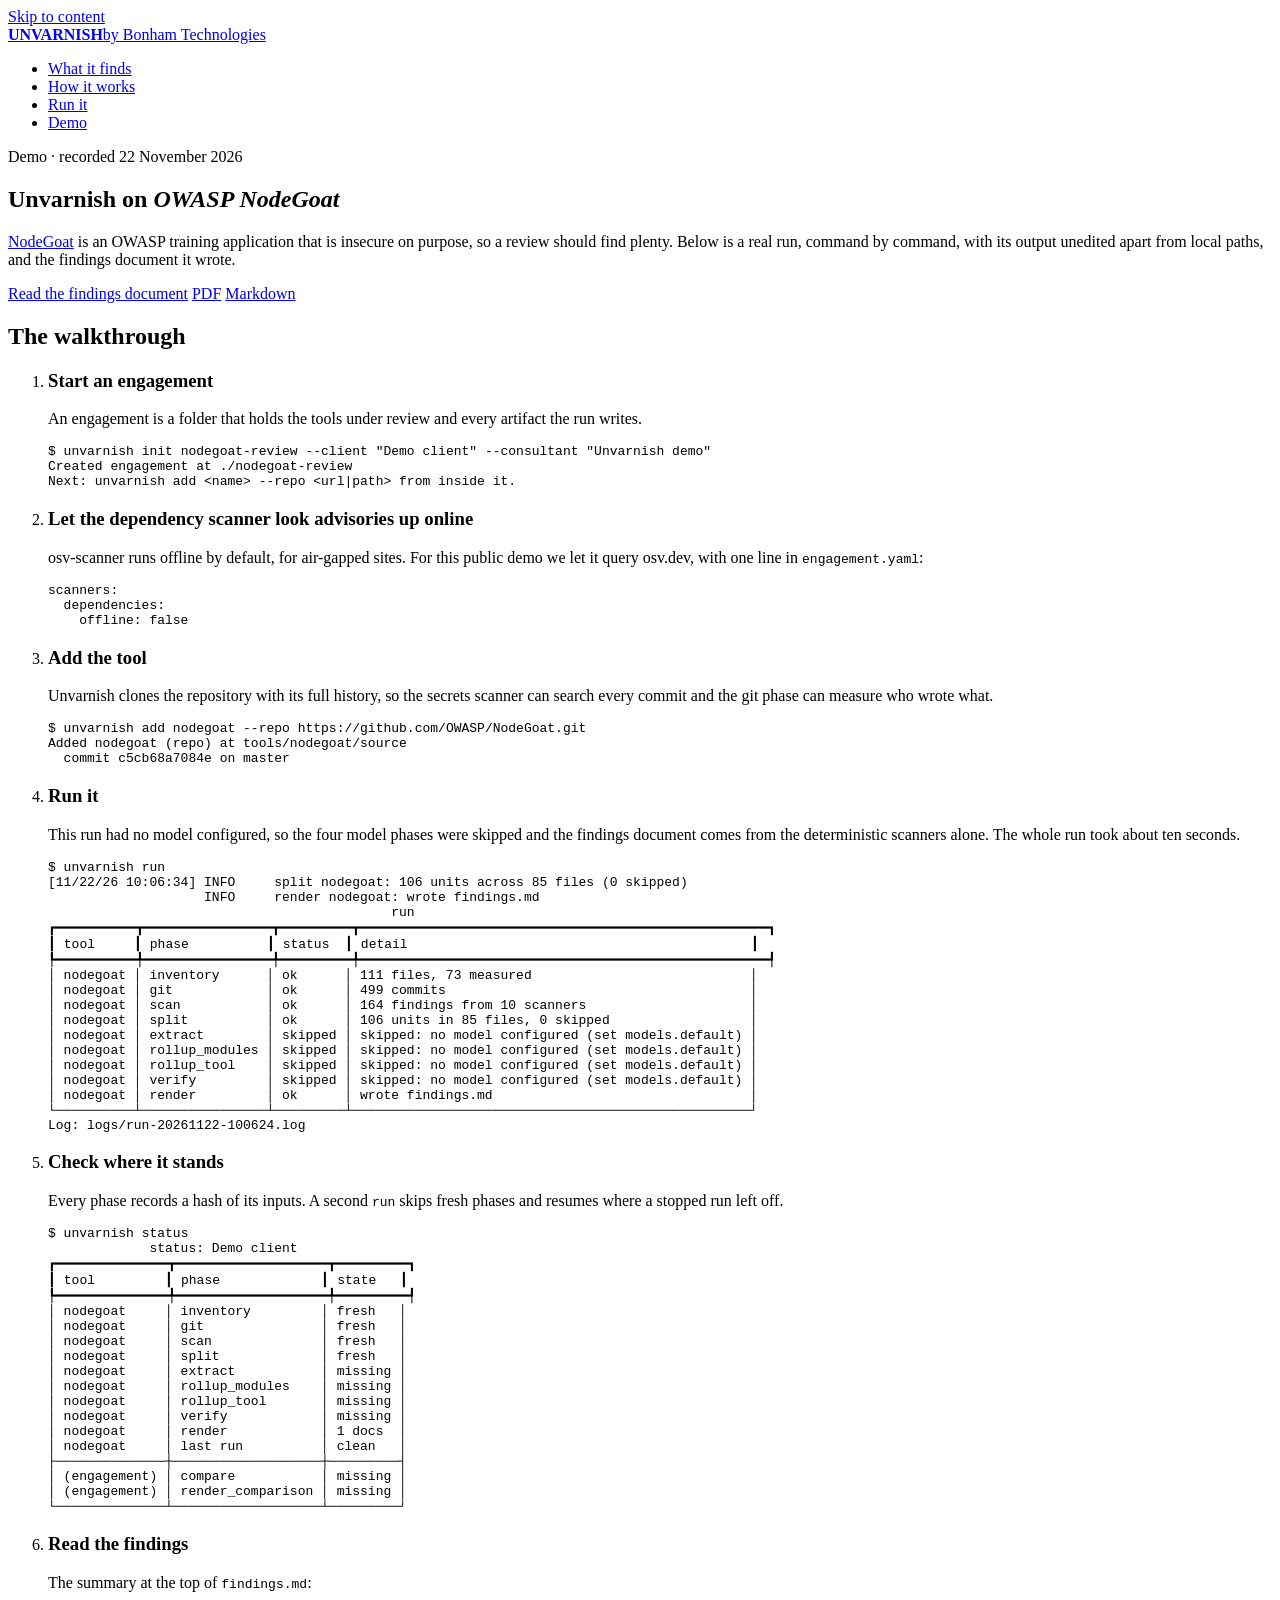
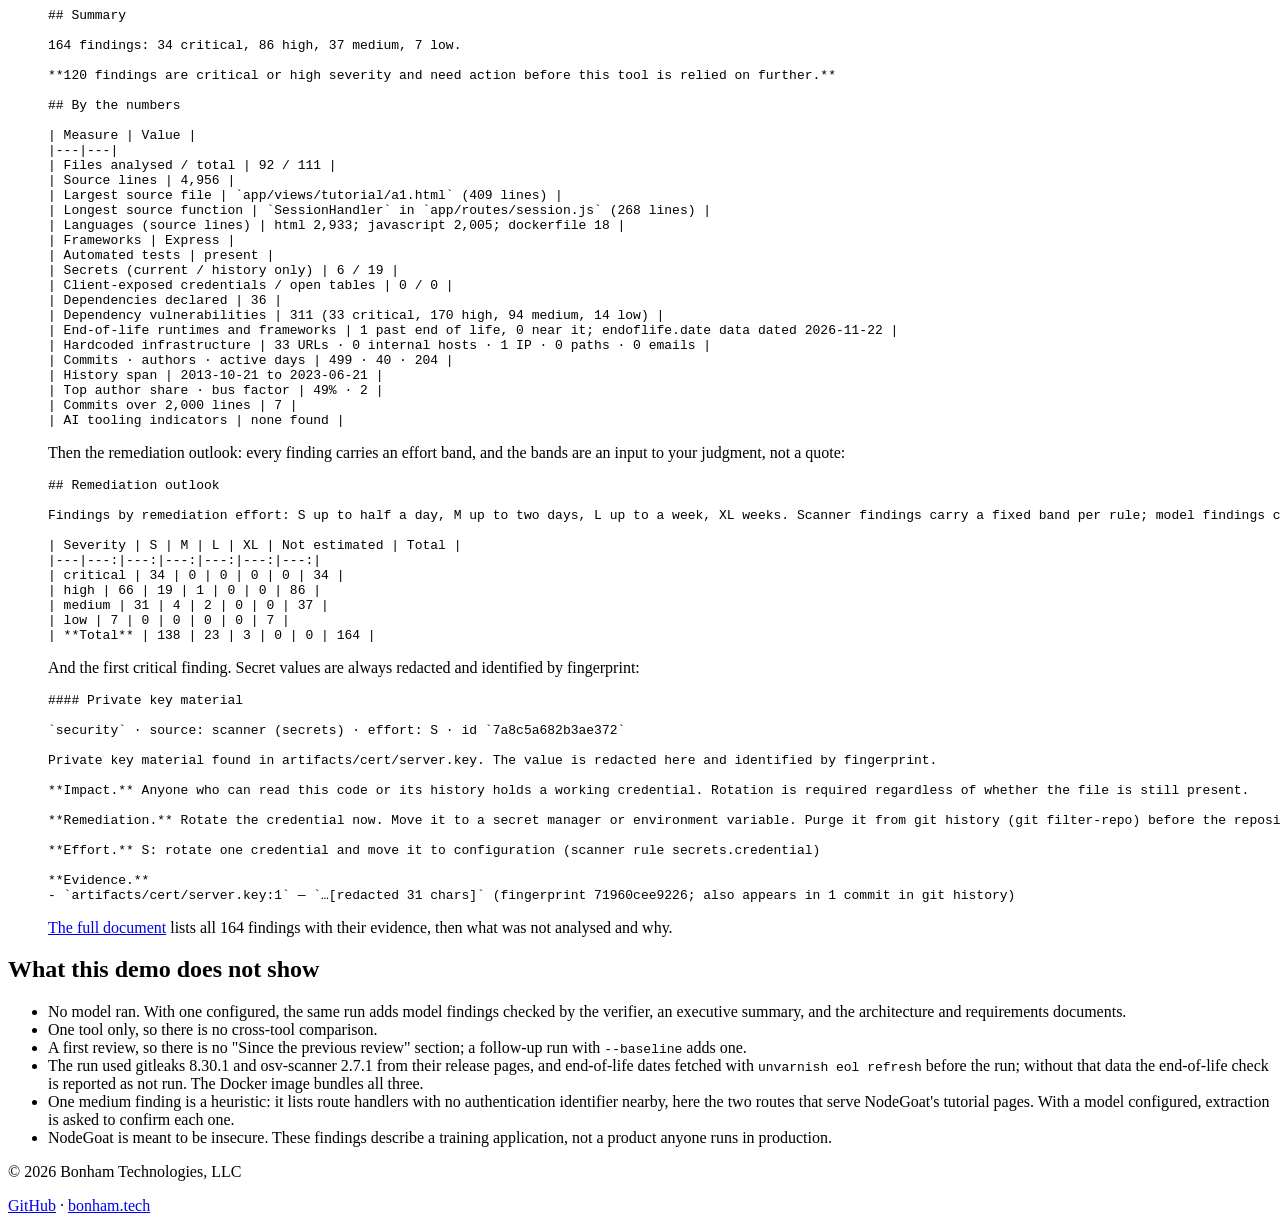
==== commit c8b0c28e: "Merge main into the branch The site moved to unvarnish.tech on main (UNVAR-96): the demo report's ca" ====
--- a/site/demo/index.html
+++ b/site/demo/index.html
@@ -42,7 +42,7 @@
 <main id="main">
     <section class="page-head">
         <div class="container">
-            <p class="eyebrow">Demo · recorded 14 November 2026</p>
+            <p class="eyebrow">Demo · recorded 22 November 2026</p>
             <h1>Unvarnish on <em>OWASP NodeGoat</em></h1>
             <p class="lede"><a href="https://github.com/OWASP/NodeGoat">NodeGoat</a> is an
                 OWASP training application that is insecure on purpose, so a review should find
@@ -90,10 +90,10 @@
                     <h3>Run it</h3>
                     <p>This run had no model configured, so the four model phases were
                         skipped and the findings document comes from the deterministic scanners
-                        alone. The whole run took about twelve seconds.</p>
+                        alone. The whole run took about ten seconds.</p>
                     <pre class="term" tabindex="0"><code><span class="prompt">$</span> unvarnish run
-<span class="out">[11/14/26 10:11:23] INFO     split nodegoat: 106 units across 85 files (0 skipped)</span>
-<span class="out">[11/14/26 10:11:24] INFO     render nodegoat: wrote findings.md</span>
+<span class="out">[11/22/26 10:06:34] INFO     split nodegoat: 106 units across 85 files (0 skipped)</span>
+<span class="out">                    INFO     render nodegoat: wrote findings.md</span>
 <span class="out">                                            run</span>
 <span class="out">┏━━━━━━━━━━┳━━━━━━━━━━━━━━━━┳━━━━━━━━━┳━━━━━━━━━━━━━━━━━━━━━━━━━━━━━━━━━━━━━━━━━━━━━━━━━━━┓</span>
 <span class="out">┃ tool     ┃ phase          ┃ status  ┃ detail                                            ┃</span>
@@ -108,7 +108,7 @@
 <span class="out">│ nodegoat │ verify         │ skipped │ skipped: no model configured (set models.default) │</span>
 <span class="out">│ nodegoat │ render         │ ok      │ wrote findings.md                                 │</span>
 <span class="out">└──────────┴────────────────┴─────────┴───────────────────────────────────────────────────┘</span>
-<span class="out">Log: logs/run-20261114-101112.log</span></code></pre>
+<span class="out">Log: logs/run-20261122-100624.log</span></code></pre>
                 </li>
                 <li>
                     <h3>Check where it stands</h3>
@@ -139,9 +139,9 @@
                     <p>The summary at the top of <code>findings.md</code>:</p>
                     <pre class="term md" tabindex="0"><code>## Summary
 
-164 finding(s): 34 critical, 86 high, 37 medium, 7 low.
-
-**120 finding(s) are critical or high severity and need action before this tool is relied on further.**
+164 findings: 34 critical, 86 high, 37 medium, 7 low.
+
+**120 findings are critical or high severity and need action before this tool is relied on further.**
 
 ## By the numbers
 
@@ -158,8 +158,8 @@
 | Client-exposed credentials / open tables | 0 / 0 |
 | Dependencies declared | 36 |
 | Dependency vulnerabilities | 311 (33 critical, 170 high, 94 medium, 14 low) |
-| End-of-life runtimes and frameworks | 1 past end of life, 0 near it; endoflife.date data dated 2026-11-14 |
-| Hardcoded infrastructure | 33 URLs · 0 internal host(s) · 1 IP(s) · 0 path(s) · 0 email(s) |
+| End-of-life runtimes and frameworks | 1 past end of life, 0 near it; endoflife.date data dated 2026-11-22 |
+| Hardcoded infrastructure | 33 URLs · 0 internal hosts · 1 IP · 0 paths · 0 emails |
 | Commits · authors · active days | 499 · 40 · 204 |
 | History span | 2013-10-21 to 2023-06-21 |
 | Top author share · bus factor | 49% · 2 |
@@ -193,7 +193,7 @@
 **Effort.** S: rotate one credential and move it to configuration (scanner rule secrets.credential)
 
 **Evidence.**
-- `artifacts/cert/server.key:1` — `…[redacted 31 chars]` (fingerprint 71960cee9226; also appears in 1 commit(s) in git history)</code></pre>
+- `artifacts/cert/server.key:1` — `…[redacted 31 chars]` (fingerprint 71960cee9226; also appears in 1 commit in git history)</code></pre>
                     <p><a href="/demo/nodegoat-findings.html">The full document</a> lists all
                         164 findings with their evidence, then what was not analysed and
                         why.</p>
@@ -217,9 +217,9 @@
                     the run; without that data the end-of-life check is reported as not run. The
                     Docker image bundles all three.</li>
                 <li>One medium finding is a heuristic: it lists route handlers with no
-                    authentication identifier nearby, and here it includes routes guarded by
-                    NodeGoat's <code>isLoggedIn</code> middleware. With a model configured,
-                    extraction is asked to confirm each one.</li>
+                    authentication identifier nearby, here the two routes that serve NodeGoat's
+                    tutorial pages. With a model configured, extraction is asked to confirm
+                    each one.</li>
                 <li>NodeGoat is meant to be insecure. These findings describe a training
                     application, not a product anyone runs in production.</li>
             </ul>
